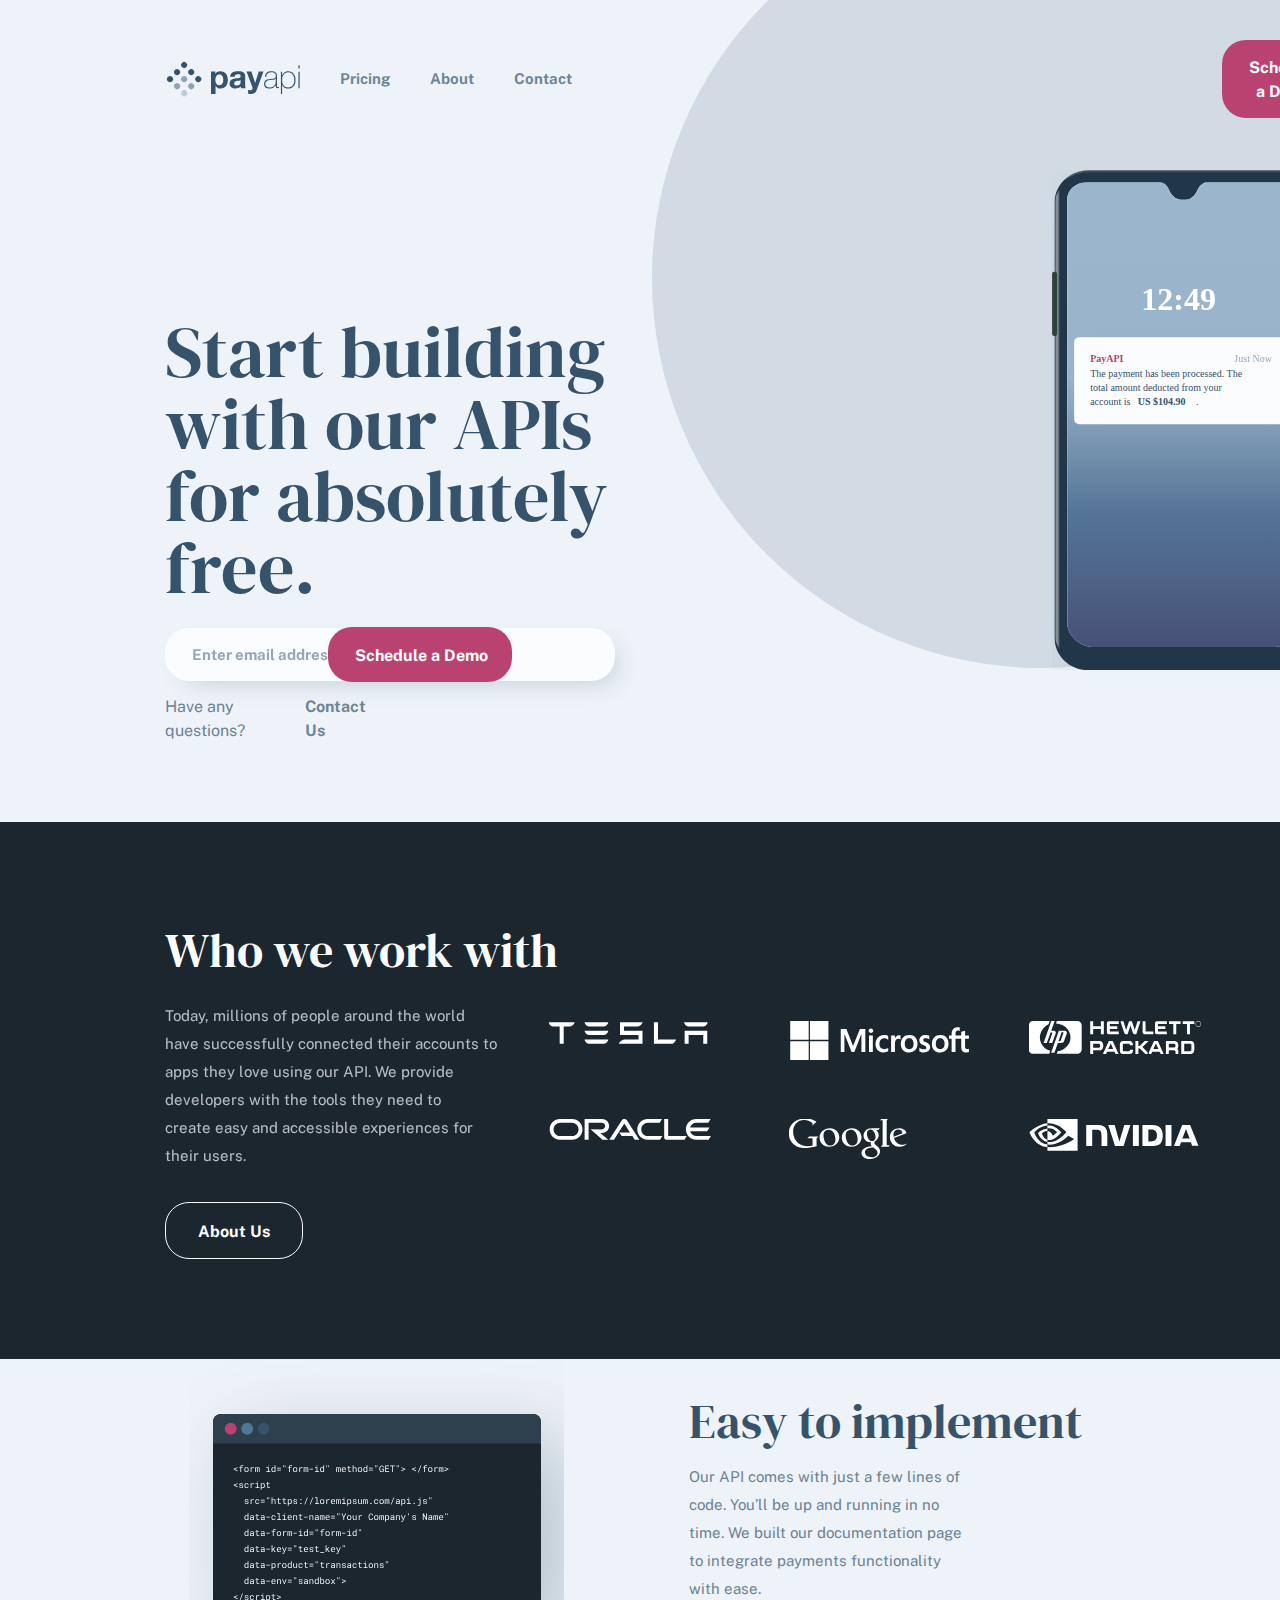
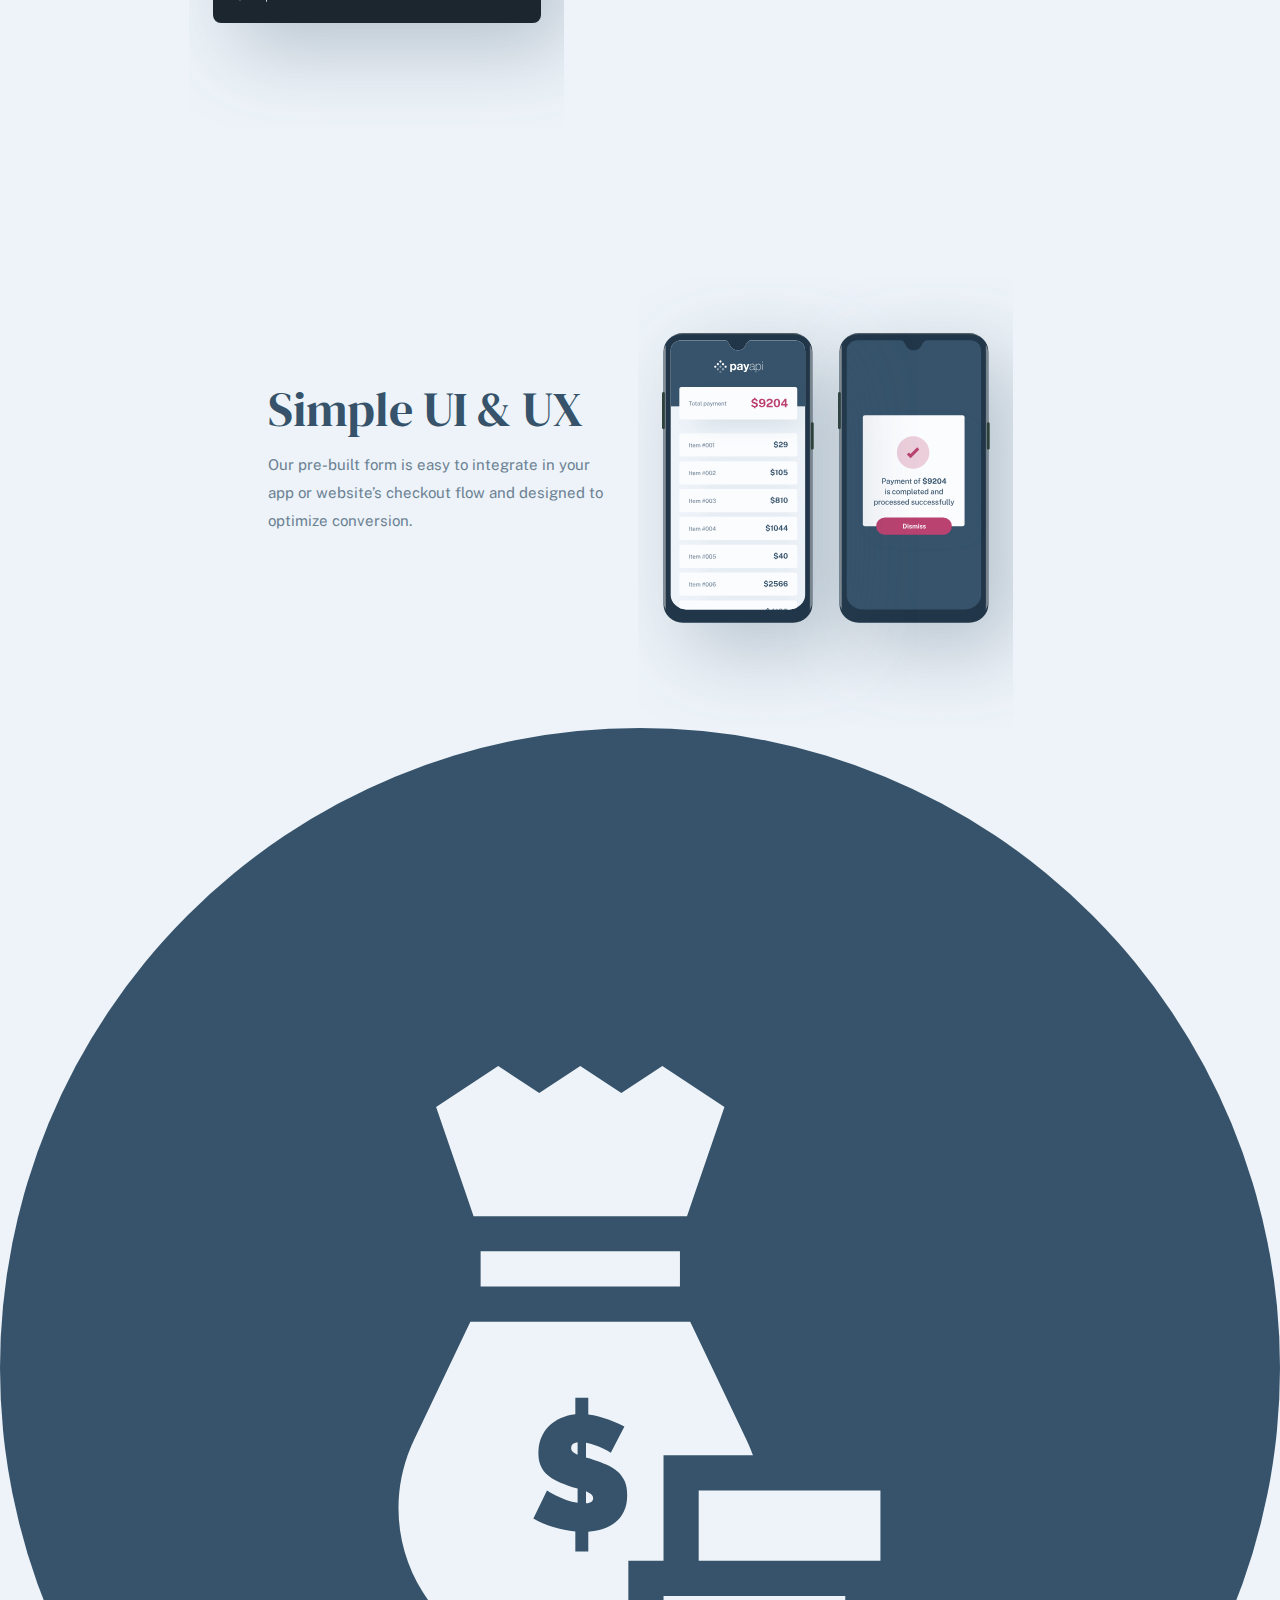
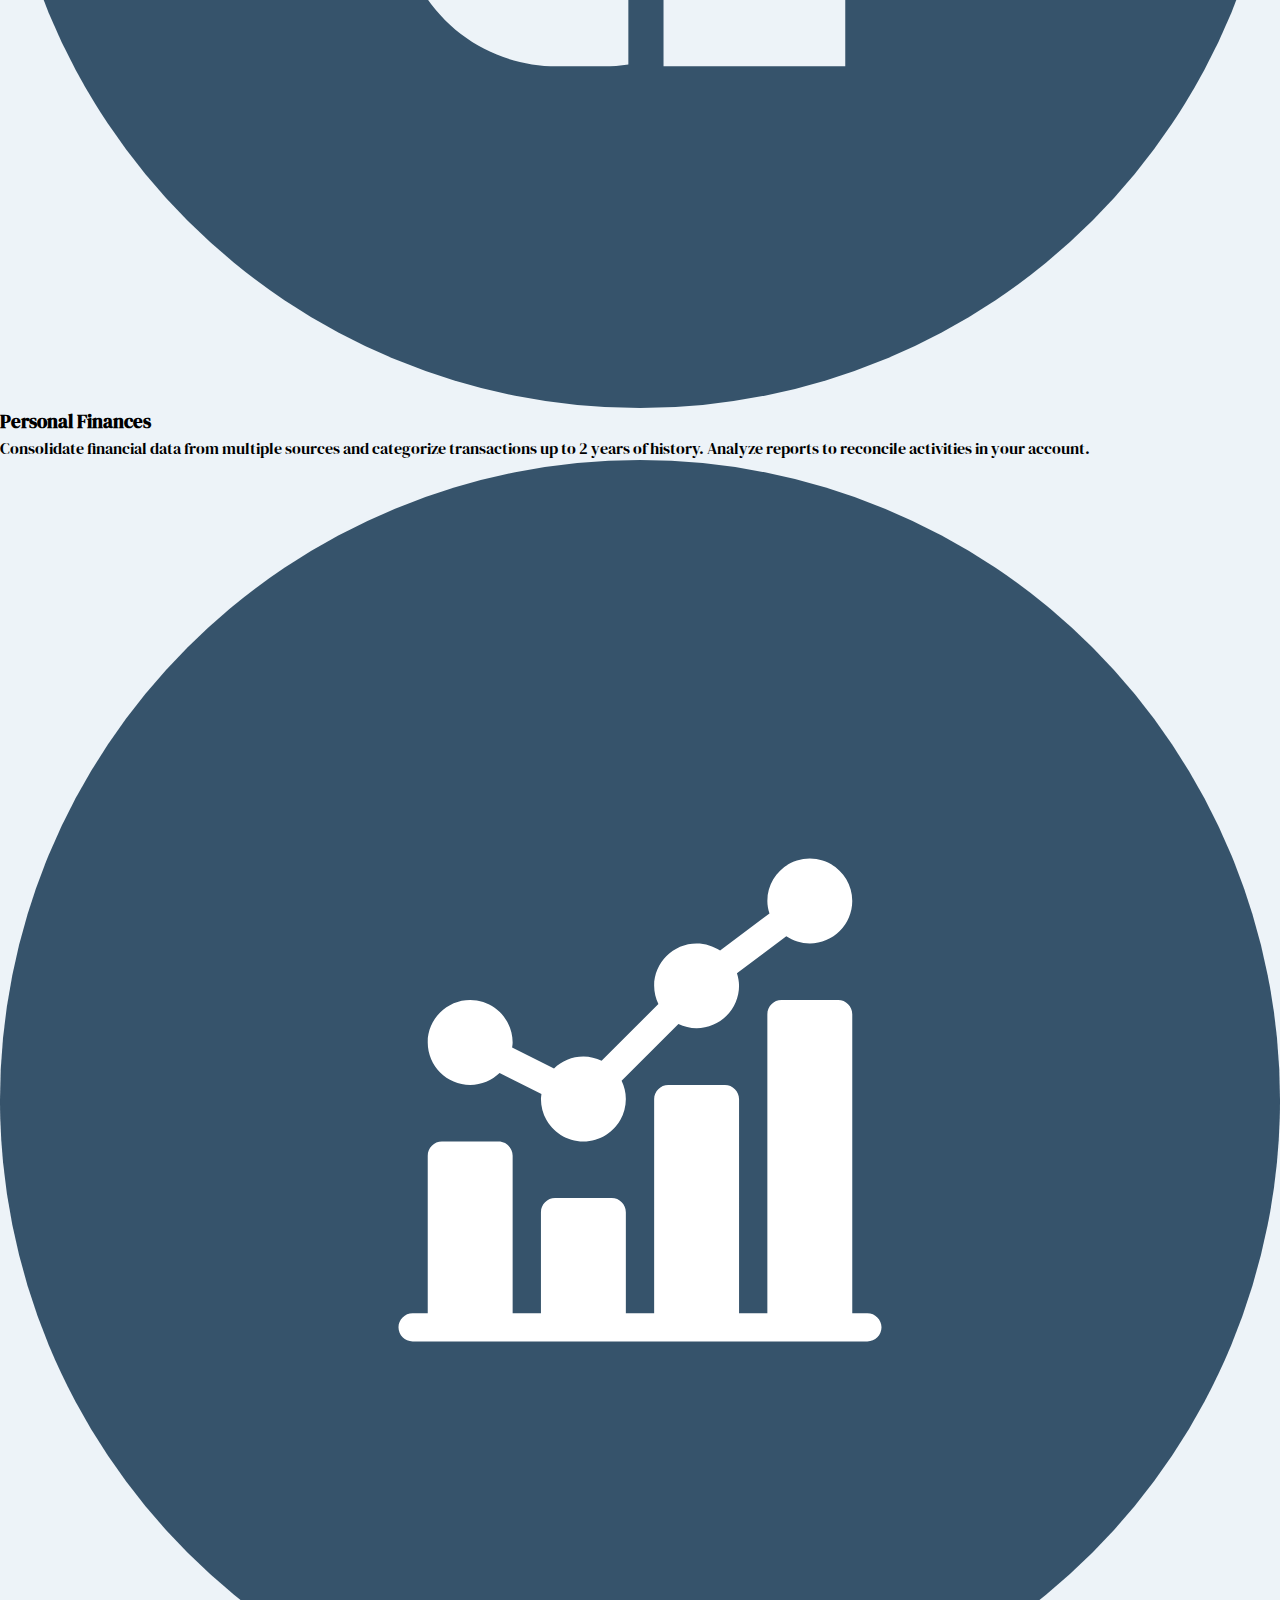
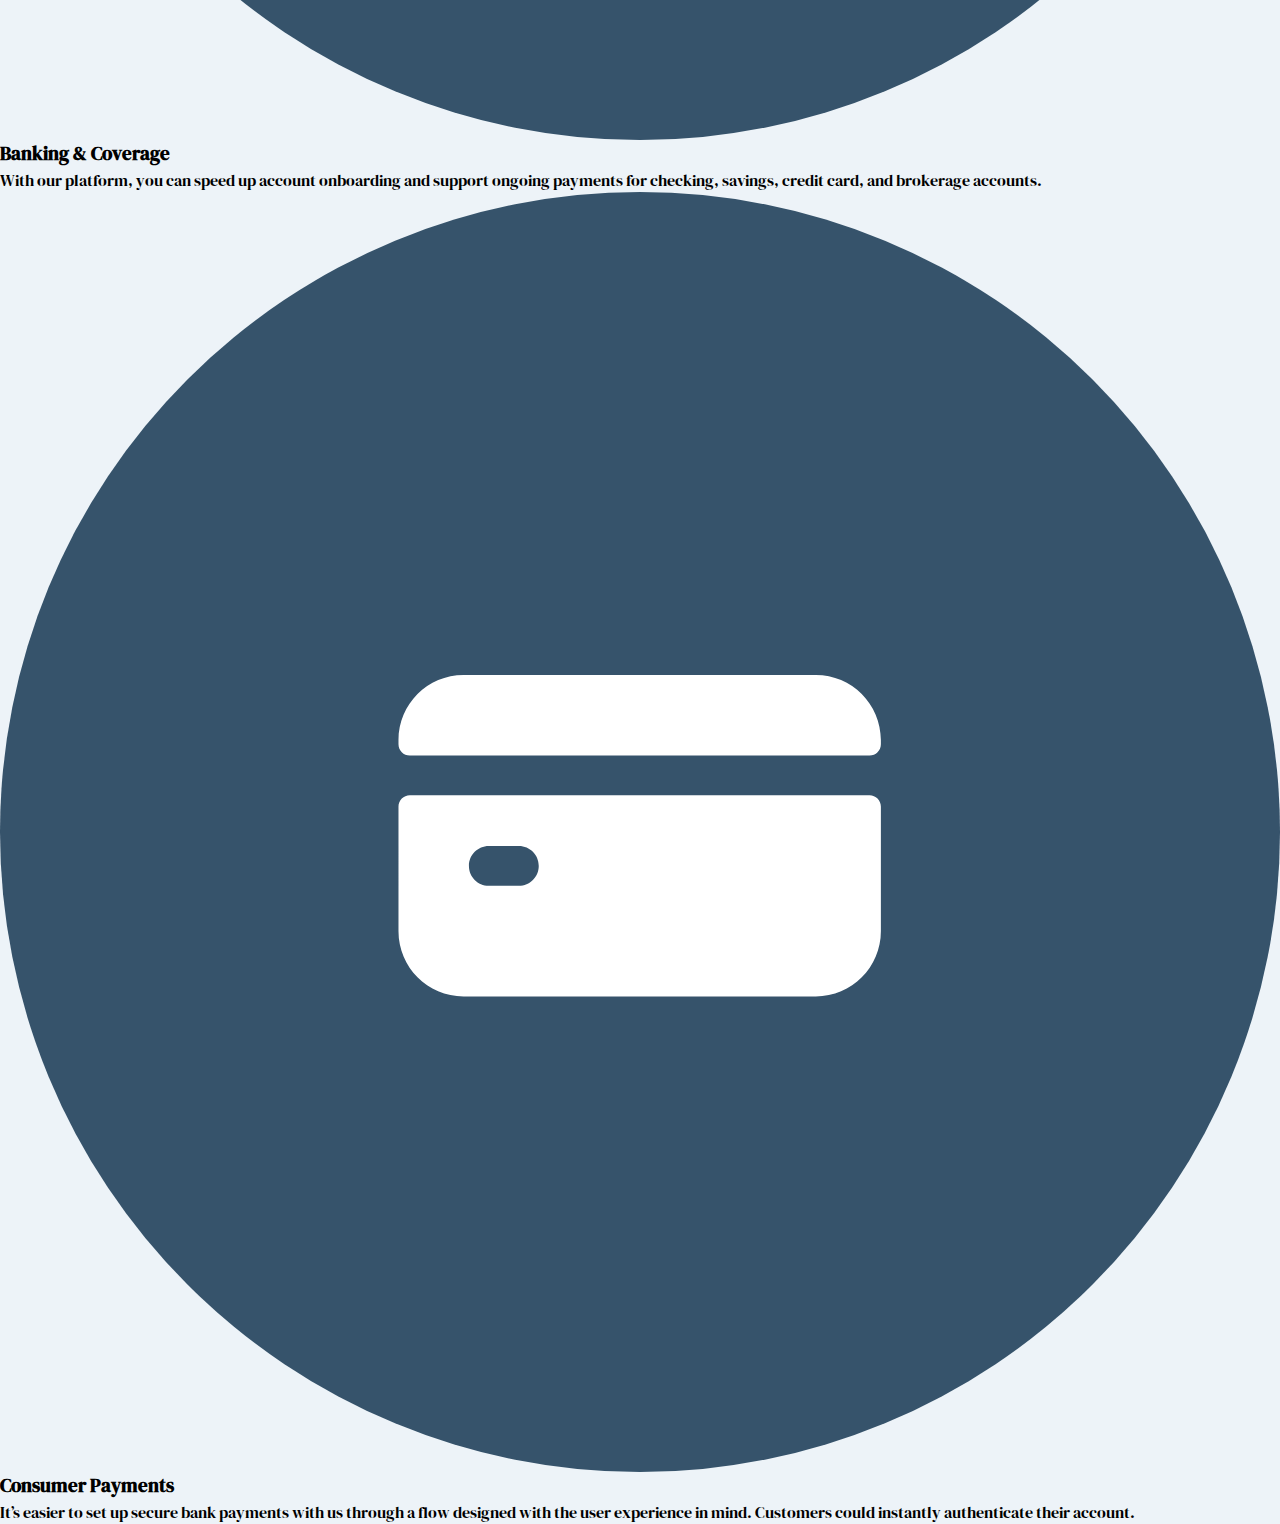
==== index.html @ 2936c8c9 "feat (app) : task 15" ====
<!DOCTYPE html>
<html lang="en">
	<head>
		<meta charset="UTF-8" />
		<meta name="viewport" content="width=device-width, initial-scale=1.0" />
		<link rel="stylesheet" href="./css/normalize.css" />
		<link rel="stylesheet" href="./css/reset.css" />
		<link rel="stylesheet" href="./css/main.css" />
		<link rel="stylesheet" href="./css//components/buttons.css" />
		<title>payapi-multi-page-website</title>
	</head>
	<body>
		<div class="circle"></div>
		<header>
			<img src="./assets/logo.svg" alt="logo-payapi" />
			<nav>
				<ul>
					<li><a href="./pages/pricing.html">Pricing</a></li>
					<li><a href="./pages/about.html">About</a></li>
					<li><a href="./pages/contact.html">Contact</a></li>
				</ul>
				<button class="button-primary-light-nav">
					<a href="./pages/contact.html" class="schedule">Schedule a Demo</a>
				</button>
			</nav>
			<img src="./assets/menu-burger.svg" alt="menu-burger" id="burger" />
		</header>

		<main>
			<section class="first-sect">
				<img src="./assets/phone.svg" alt="phone" id="phone" />
				<h1>Start building with our APIs for absolutely free.</h1>
				<form action="">
					<input type="text" placeholder="Enter email address" class="email" />
					<button class="button-primary-light">
						<a href="./pages/contact.html" class="schedule">Schedule a Demo</a>
					</button>
				</form>
				<p class="question">
					Have any questions?
					<a href="./pages/contact.html" class="contact">Contact Us</a>
				</p>
			</section>
			<section class="second-sect">
				<div class="div-grid">
					<img src="./assets/tesla.svg" alt="partenaire-tesla" />
					<img src="./assets/microsoft.svg" alt="partenaire-microsoft" />
					<img src="./assets/hp.svg" alt="partenaire-hp" />
					<img src="./assets/oracle.svg" alt="partenaire-oracle" />
					<img src="./assets/google.svg" alt="partenaire-google" />
					<img src="./assets/nvidia.svg" alt="partenaire-nvidia" />
				</div>
				<div class="second-div">
					<h2>Who we work with</h2>
					<p class="first-para">
						Today, millions of people around the world have successfully
						connected their accounts to apps they love using our API. We provide
						developers with the tools they need to create easy and accessible
						experiences for their users.
					</p>
					<button class="button-normal-state-light-about">
						<a href="./pages/about.html" class="about">About Us</a>
					</button>
				</div>
			</section>
			<section class="third-section">
				<img src="./assets/code.svg" alt="box-code" class="box-code" />
				<div class="third-div">
					<h2 class="second-h2">Easy to implement</h2>
					<p class="second-para">
						Our API comes with just a few lines of code. You’ll be up and
						running in no time. We built our documentation page to integrate
						payments functionality with ease.
					</p>
				</div>
			</section>
			<section class="third-section-reverse">
				<img src="./assets/phones.svg" alt="box-code" class="box-code" />
				<div class="third-div-reverse">
					<h2 class="second-h2">Simple UI & UX</h2>
					<p class="second-para-reverse">
						Our pre-built form is easy to integrate in your app or website’s
						checkout flow and designed to optimize conversion.
					</p>
				</div>
			</section>
			<section class="avantages-section">
				<img src="./assets/money.svg" alt="money" />
				<div class="avantages-col">
					<h3>Personal Finances</h3>
					<p class="avantages-para">
						Consolidate financial data from multiple sources and categorize
						transactions up to 2 years of history. Analyze reports to reconcile
						activities in your account.
					</p>
				</div>
			</section>
			<section class="avantages-section">
				<img src="./assets/coverage.svg" alt="coverage" />
				<div class="avantages-col">
					<h3>Banking & Coverage</h3>
					<p class="avantages-para">
						With our platform, you can speed up account onboarding and support
						ongoing payments for checking, savings, credit card, and brokerage
						accounts.
					</p>
				</div>
			</section>
			<section class="avantages-section">
				<img src="./assets/card.svg" alt="payment-card" />
				<div class="avantages-col">
					<h3>Consumer Payments</h3>
					<p class="avantages-para">
						It’s easier to set up secure bank payments with us through a flow
						designed with the user experience in mind. Customers could instantly
						authenticate their account.
					</p>
				</div>
			</section>
		</main>
	</body>
</html>
---- css/main.css ----
@import url("https://fonts.googleapis.com/css2?family=DM+Serif+Display:ital@0;1&display=swap");
@import url("https://fonts.googleapis.com/css2?family=Public+Sans:ital,wght@0,100..900;1,100..900&display=swap");
:root {
	font-family: "Public Sans", sans-serif;
	font-family: "DM Serif Display", serif;
	--primary-dark-pink: #ba4270;
	--primary-link-water-white: #fbfcfe;
	--secondary-San-Juan-Blue: #36536b;
	--secondary-Mirage-Blue: #1b262f;
	--secondary-charm-pink-actives: #da6d97;
	--secondary-Light-San-Juan-Blue: #6c8294;

	--hgroup-large-font-family: "DM Serif Display", serif;
	--h1-large-size: 72px;
	--hgroup-large-weight: 400;
	--h1-large-line-height: 72px;

	--h1-small-size: 56px;
	--h1-small-line-height: 56px;

	--h2-size: 48px;
	--h2-line-height: 56px;

	--h3-big-large-size: 32px;
	--h3-big-line-height: 40px;

	--h3-small-font-family: "Public Sans", sans-serif;
	--h3-small-size: 18px;
	--h3-small-font-weight: 700;
	--h3-small-line-height: 25px;

	--h4-size: 24px;
	--h4-line-height: 32px;

	--p-font-family: "Public Sans", sans-serif;
	--p-size: 15px;
	--p-line-height: 28px;

	--font-weight-bold: 700;
	--font-weight-thin: 400;
}
body {
	overflow-x: hidden;
	background-color: #edf3f8;
}
header {
	display: flex;
	flex-direction: row;
	align-items: center;
	justify-content: space-between;
	padding: 40px 24px 8.5rem 24px;
	background-color: #d2dbe4;
	border-radius: 0 0 50% 50%;
	margin-bottom: 144px;
}
.first-sect {
	display: flex;
	align-items: center;
	justify-content: center;
}
#phone {
	position: absolute;
	top: 100px;
	width: 128px;
	height: 240px;
}
nav {
	display: none;
}
form {
	display: flex;
	flex-direction: column;
	gap: 16px;
}
h1 {
	text-align: center;
	line-height: 36px;
	font-size: 32px;
	font-weight: var(--font-weight-thin);
	color: var(--secondary-San-Juan-Blue);
	margin-bottom: 24px;
}
section {
	display: flex;
	flex-direction: column;
}
.email {
	border: none;
	border-radius: 24px;
	background-color: rgba(251, 252, 254);
	padding: 16px 0px 14px 27px;
	font-family: var(--p-font-family);
	font-weight: var(--font-weight-bold);
	font-size: var(--p-size);
	-webkit-box-shadow: 10px 10px 25px -10px rgba(54, 83, 107, 0.25);
	box-shadow: 10px 10px 25px -10px rgba(54, 83, 107, 0.25);
}
.email::placeholder {
	opacity: 50%;
	color: var(--secondary-San-Juan-Blue);
}
a {
	text-decoration: none;
	color: rgba(54, 83, 107, 0.7);
	font-family: var(--p-font-family);
	font-weight: var(--font-weight-bold);
}
.question {
	display: flex;
	align-items: center;
	justify-content: center;
	gap: 5px;
	color: var(--secondary-Light-San-Juan-Blue);
	font-weight: var(--font-weight-thin);
	font-family: var(--p-font-family);
	margin-top: 24px;
	margin-bottom: 79px;
}
.first-sect {
	padding: 0 24px;
}
.second-sect {
	display: flex;
	flex-direction: column;
	align-items: center;
	background-color: var(--secondary-Mirage-Blue);
	padding: 80px 24px;
}
.circle {
	display: none;
}
.div-grid {
	display: grid;
	grid-template-columns: 1fr 1fr;
	gap: 39px;
	margin-bottom: 56px;
}
h2 {
	color: var(--primary-link-water-white);
	font-size: var(--h3-big-large-size);
	font-weight: var(--font-weight-thin);
	margin-bottom: 16px;
}
.first-para {
	text-align: center;
	font-weight: var(--font-weight-thin);
	color: var(--primary-link-water-white);
	opacity: 70%;
	font-size: var(--p-size);
	font-family: var(--p-font-family);
	margin-bottom: 60px;
	line-height: var(--p-line-height);
}
.second-div {
	display: flex;
	flex-direction: column;
	align-items: center;
	justify-content: center;
}
.third-section {
	display: flex;
	flex-direction: column;
	justify-content: center;
	align-items: center;
	padding: 0 23px 0 24px;
}
.second-h2 {
	text-align: center;
	font-size: 36px;
	line-height: 36px;
	font-weight: var(--font-weight-thin);
	color: var(--secondary-San-Juan-Blue);
	width: 100%;
}
.second-para {
	text-align: center;
	font-weight: var(--font-weight-thin);
	font-size: var(--p-size);
	line-height: var(--p-line-height);
	font-family: var(--p-font-family);
	color: var(--secondary-Light-San-Juan-Blue);
	width: 95%;
	margin-bottom: 80px;
}.third-section-reverse {
	display: flex;
	flex-direction: column;
	justify-content: center;
	align-items: center;
	padding: 0 23px 0 24px;
}
.second-para-reverse {
	text-align: center;
	font-weight: var(--font-weight-thin);
	font-size: var(--p-size);
	line-height: var(--p-line-height);
	font-family: var(--p-font-family);
	color: var(--secondary-Light-San-Juan-Blue);
	width: 95%;
	margin-bottom: 80px;
}
/* .avantages-section {
	display: flex;
	flex-direction: column;
	align-items: center;
	justify-content: center;
	text-align: center;
	gap: 16px;
	margin-bottom: 48px;
} */
@media screen and (min-width: 321px) {
	#phone {
		top: 35%;
		right: 60%;
		width: 159px;
		height: 300px;
	}
	header {
		display: flex;
		align-items: center;
		justify-content: space-evenly;
		padding: 40px 40px 10rem 39px;
		margin-bottom: 198px;
	}
	nav {
		display: flex;
		flex-direction: row;
		align-items: center;
		gap: 50px;
		font-family: "Public Sans", sans-serif;
		font-weight: var(--font-weight-bold);
	}
	.first-sect {
		gap: 24px;
		padding: 0 0px 0 0px;
	}
	section {
		display: flex;
		flex-direction: column;
		width: 100%;
	}
	h1 {
		display: flex;
		margin: auto;
		width: 80%;
	}
	form {
		flex-direction: row;
		align-items: center;
		gap: 0;
	}
	.email {
		position: relative;
		left: 0px;
		width: 350px;
	}
	ul {
		display: flex;
		gap: 40px;
		list-style: none;
		font-size: var(--p-size);
	}
	.question {
		margin-top: -10px;
	}
	a {
		text-decoration: none;
		color: rgba(54, 83, 107, 0.7);
	}
	#phone {
		transform: translate(100%, -42%);
	}
	#burger {
		display: none;
	}
	.div-grid {
		grid-template-columns: 1fr 1fr 1fr;
		margin-bottom: 64px;
	}
	.second-sect {
		padding: 88px 116px;
	}
	h2 {
		line-height: var(--h2-line-height);
		font-size: var(--h2-size);
		margin-bottom: 24px;
	}
	.first-para {
		width: 80%;
		margin-bottom: 32px;
	}
	.second-h2 {
		font-size: var(--h2-size);
	}
}
@media screen and (min-width: 769px) {
	#phone {
		top: 20%;
		left: 0;
		width: 263px;
		height: 500px;
	}
	.first-sect {
		padding: 0 0px 0 165px;
		align-items: start;
	}
	body {
		z-index: 1;
	}
	header {
		z-index: 1;
		border-radius: 0 0 0% 0%;
		padding: 40px 165px 0 165px;
		background-color: #edf3f8;
	}
	h1 {
		text-align: start;
		width: 40%;
		font-size: var(--h1-large-size);
		line-height: var(--h1-large-line-height);
		margin-right: 850px;
	}
	section {
		flex-direction: column;
	}
	a:hover {
		color: var(--secondary-San-Juan-Blue);
	}
	form {
		z-index: 1;
		justify-content: start;
		flex-direction: row;
	}
	.email {	
		width: 450px;
	}
	nav {
		z-index: 1;
		gap: 650px;
	}
	#phone {
		transform: translate(400%, -2%);
	}
	.question {
		margin-right: 900px;
	}
	.circle {
		z-index: 0;
		display: block;
		position: absolute;
		right: -152px;
		top: -112px;
		background-color: #d2dbe4;
		height: 780px;
		width: 780px;
		border-radius: 50%;
	}
	.div-grid {
		transform: scale(1.5);
		margin: auto;
	}
	.second-sect {
		flex-direction: row-reverse;
		padding: 100px 163px 100px 165px;
	}
	.second-div {
		align-items: start;
		width: 50%;
	}
	h2 {
		text-align: start;
	}
	.first-para {
		text-align: start;
		width: 70%;
	}
	.third-section {
		flex-direction: row;
		align-items: center;
		gap: 125px;
		padding: 0 23px 0 24px;
		margin-left: 165px;
		margin-bottom: 150px;
	}
	.second-para {
		text-align: start;
		width: 38%;
	}
	.second-h2 {
		text-align: start;
	}
	.third-section-reverse {
		flex-direction: row-reverse;
	}
	.third-div-reverse {
		width: 30%;
	}
	.second-para-reverse {
		text-align: start;
		width: 100%;
	}
}
---- css/components/buttons.css ----
:root {
	--buttons-border-radius: 24px;
	--primary-button-padding-demo: 16px 24.5px 14px 26.5px;
	--normal-state-light-background-color-demo: #ba4270;
	--normal-state-light-color-demo: #fbfcfe;

	--hover-state-light-background-color-demo: #d96d97;
	--hover-state-light-color-demo: #fbfcfe;

	--disabled-state-light-background-color-demo: #dca1b7;
	--disabled-state-light-color-demo: #fbfcfe;

	--secondary-button-padding-light-about: 16px 32px 14px 32px;
	--normal-state-light-color-about: #fbfcfe;
	--normal-state-light-border-about: 1px solid #fbfcfe;
	--normal-state-light-background-color-about: #1b262f;

	--hover-state-light-color-about: #1b262f;
	--hover-state-light-border-about: 1px solid #fbfcfe;
	--hover-state-light-background-color-about: #ffffff;

	--disabled-state-light-color-about: #8d9097;
	--disabled-state-light-border-about: 1px solid #8d9097;
	--disabled-state-light-background-color-about: #1b262f;

	--secondary-button-padding-dark-submit: 16px 25px 14px 28px;
	--normal-state-dark-color-submit: #36536b;
	--normal-state-dark-border-submit: 1px solid #36536b;
	--normal-state-dark-background-color-submit: #ffffff;

	--hover-state-dark-color-submit: #ffffff;
	--hover-state-dark-border-submit: 1px solid #36536b;
	--hover-state-dark-background-color-submit: #36536b;

	--disabled-state-dark-color-submit: #9ba9b4;
	--disabled-state-dark-border-submit: 1px solid #9ba9b4;
	--disabled-state-dark-background-color-submit: #ffffff;
}

.button-primary-light-nav {
	border-radius: var(--buttons-border-radius);
	padding: var(--primary-button-padding-demo);
	background-color: var(--normal-state-light-background-color-demo);
	border: none;
}
.button-primary-light {
	border-radius: var(--buttons-border-radius);
	padding: var(--primary-button-padding-demo);
	background-color: var(--normal-state-light-background-color-demo);
	border: none;
}
.schedule {
	color: var(--normal-state-light-color-demo);
}
.button-normal-state-light-about {
	border-radius: var(--buttons-border-radius);
	padding: var(--secondary-button-padding-light-about);
	background-color: var(--normal-state-light-background-color-demo);
	border: var(--normal-state-light-border-about);
	background-color: var(--normal-state-light-background-color-about);
}
.about {
	color: var(--normal-state-light-color-about);
}
@media screen and (min-width: 321px) {
	.button-primary-light {
		position: absolute;
		right: 150px;
		border-radius: var(--buttons-border-radius);
		padding: var(--primary-button-padding-demo);
		background-color: var(--normal-state-light-background-color-demo);
		border: none;
	}
}

@media screen and (min-width: 769px) {
	.button-primary-light {
		z-index: 2;
		position: absolute;
		right: 60%;
		border-radius: var(--buttons-border-radius);
		padding: var(--primary-button-padding-demo);
		background-color: var(--normal-state-light-background-color-demo);
		border: none;
	}
}
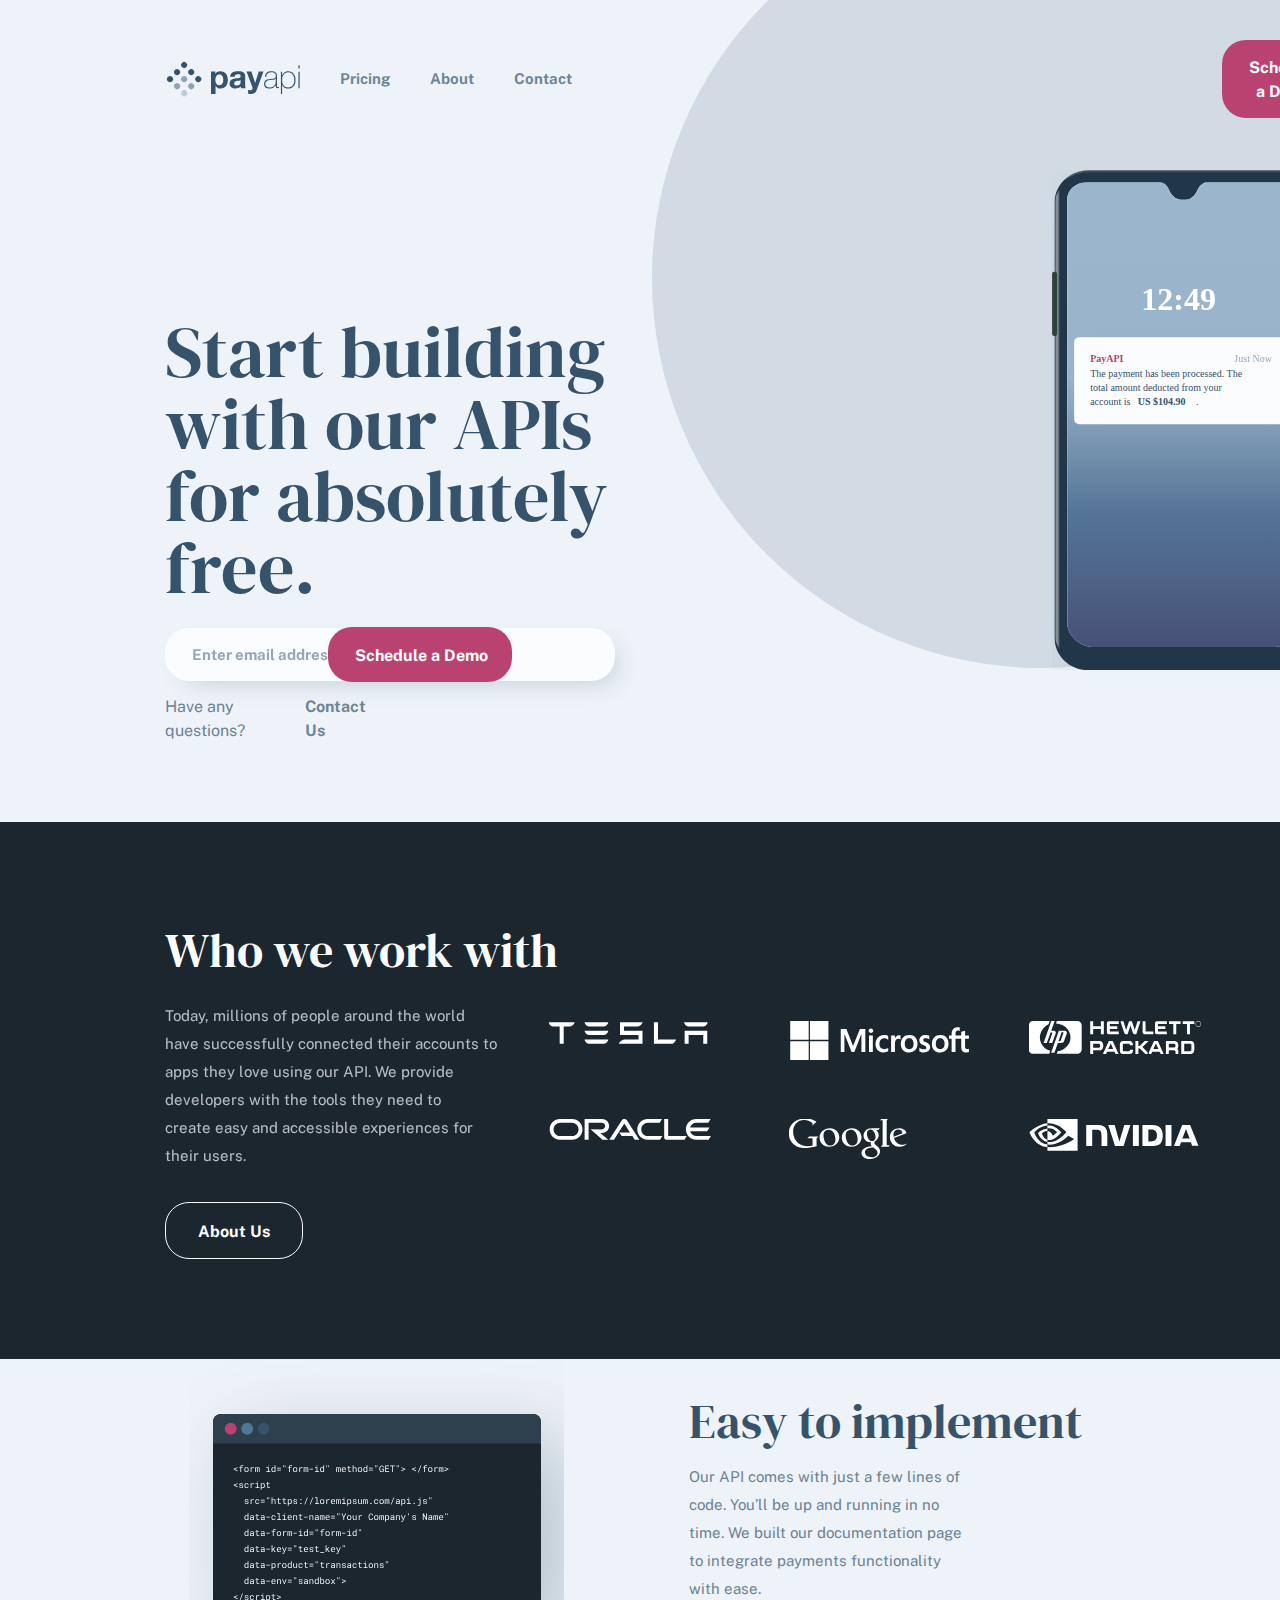
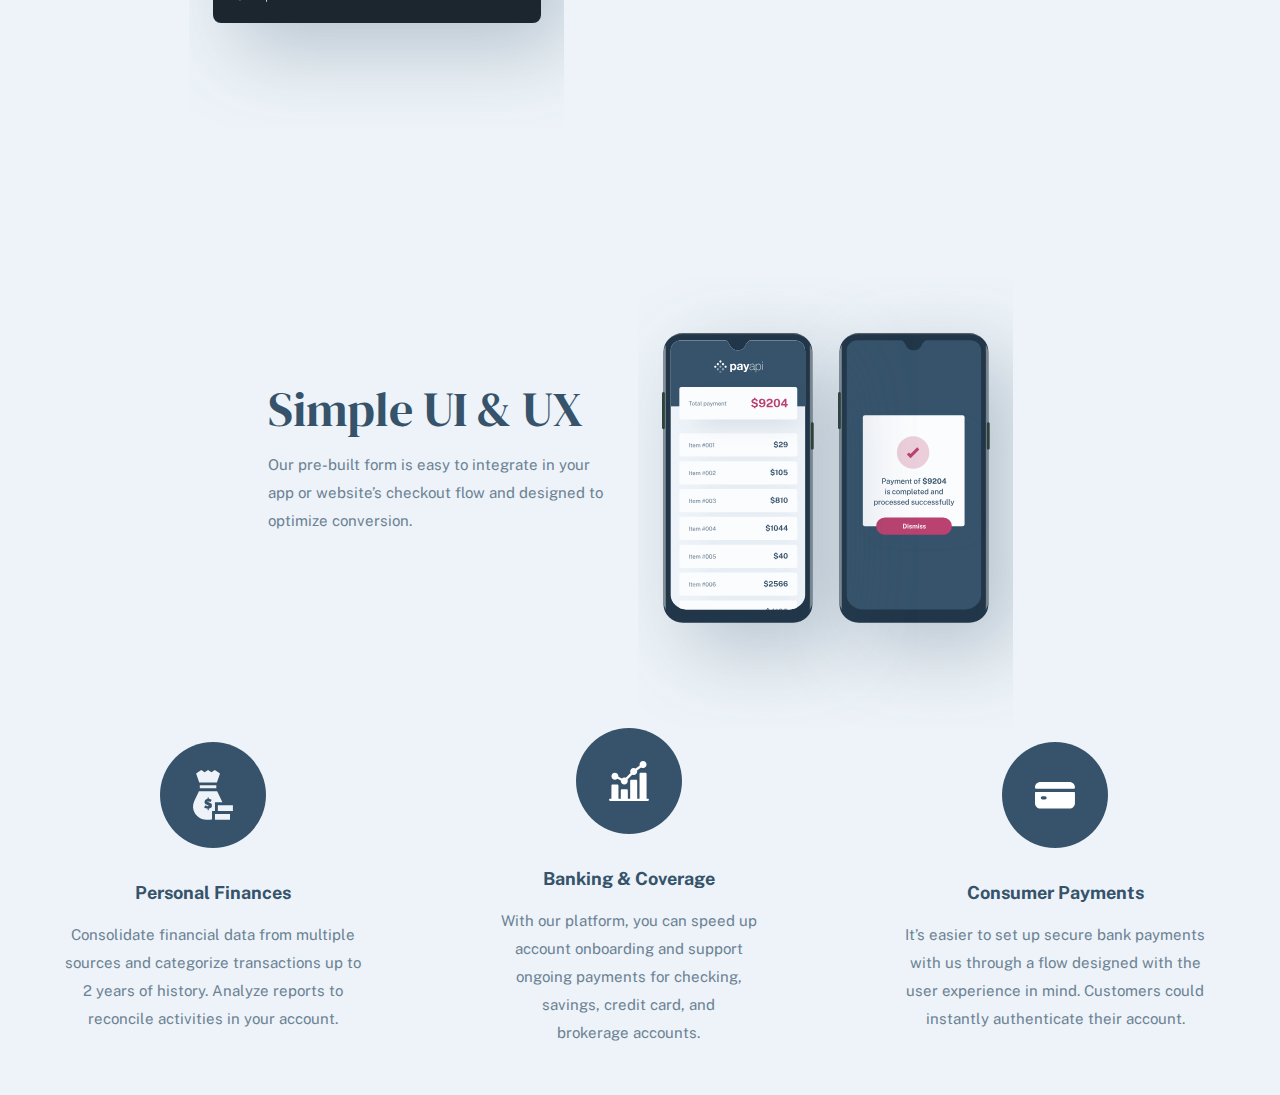
==== commit 54c81c5c: "feat (app): task 16 & 17" ====
--- a/index.html
+++ b/index.html
@@ -84,37 +84,39 @@
 					</p>
 				</div>
 			</section>
-			<section class="avantages-section">
-				<img src="./assets/money.svg" alt="money" />
-				<div class="avantages-col">
-					<h3>Personal Finances</h3>
-					<p class="avantages-para">
-						Consolidate financial data from multiple sources and categorize
-						transactions up to 2 years of history. Analyze reports to reconcile
-						activities in your account.
-					</p>
+			<section class="avantages-container">
+				<div class="avantages-section">
+					<img src="./assets/money.svg" alt="money" />
+					<div class="avantages-col">
+						<h3>Personal Finances</h3>
+						<p class="avantages-para">
+							Consolidate financial data from multiple sources and categorize
+							transactions up to 2 years of history. Analyze reports to
+							reconcile activities in your account.
+						</p>
+					</div>
 				</div>
-			</section>
-			<section class="avantages-section">
-				<img src="./assets/coverage.svg" alt="coverage" />
-				<div class="avantages-col">
-					<h3>Banking & Coverage</h3>
-					<p class="avantages-para">
-						With our platform, you can speed up account onboarding and support
-						ongoing payments for checking, savings, credit card, and brokerage
-						accounts.
-					</p>
+				<div class="avantages-section">
+					<img src="./assets/coverage.svg" alt="coverage" />
+					<div class="avantages-col">
+						<h3>Banking & Coverage</h3>
+						<p class="avantages-para">
+							With our platform, you can speed up account onboarding and support
+							ongoing payments for checking, savings, credit card, and brokerage
+							accounts.
+						</p>
+					</div>
 				</div>
-			</section>
-			<section class="avantages-section">
-				<img src="./assets/card.svg" alt="payment-card" />
-				<div class="avantages-col">
-					<h3>Consumer Payments</h3>
-					<p class="avantages-para">
-						It’s easier to set up secure bank payments with us through a flow
-						designed with the user experience in mind. Customers could instantly
-						authenticate their account.
-					</p>
+				<div class="avantages-section">
+					<img src="./assets/card.svg" alt="payment-card" />
+					<div class="avantages-col">
+						<h3>Consumer Payments</h3>
+						<p class="avantages-para">
+							It’s easier to set up secure bank payments with us through a flow
+							designed with the user experience in mind. Customers could
+							instantly authenticate their account.
+						</p>
+					</div>
 				</div>
 			</section>
 		</main>
--- a/css/main.css
+++ b/css/main.css
@@ -198,15 +198,36 @@
 	width: 95%;
 	margin-bottom: 80px;
 }
-/* .avantages-section {
-	display: flex;
-	flex-direction: column;
-	align-items: center;
-	justify-content: center;
-	text-align: center;
-	gap: 16px;
+.avantages-container {
+	display: flex;
+	flex-direction: column;
+}
+.avantages-section {
+	display: flex;
+	flex-direction: column;
+	align-items: center;
+	text-align: center;
 	margin-bottom: 48px;
-} */
+	font-family: var(--p-font-family);
+}
+h3 {
+	font-weight: var(--font-weight-bold);
+	font-size: var(--h3-small-size);
+	line-height: var(--h3-small-line-height);
+	color: var(--secondary-San-Juan-Blue);
+	margin: 32px 0 16px 0;
+}
+.avantages-para {
+	color: var(--secondary-Light-San-Juan-Blue);
+	font-size: var(--p-size);
+	line-height: var(--p-line-height);
+}
+.avantages-col {
+	display: flex;
+	flex-direction: column;
+	align-items: center;
+	justify-content: center;
+}
 @media screen and (min-width: 321px) {
 	#phone {
 		top: 35%;
@@ -290,6 +311,11 @@
 	}
 	.second-h2 {
 		font-size: var(--h2-size);
+	}
+	.avantages-container {
+		flex-direction: row;
+		align-items: center;
+		justify-content: center;
 	}
 }
 @media screen and (min-width: 769px) {
@@ -398,4 +424,7 @@
 		text-align: start;
 		width: 100%;
 	}
-}
+	.avantages-para {
+		width: 70%;
+	}
+}
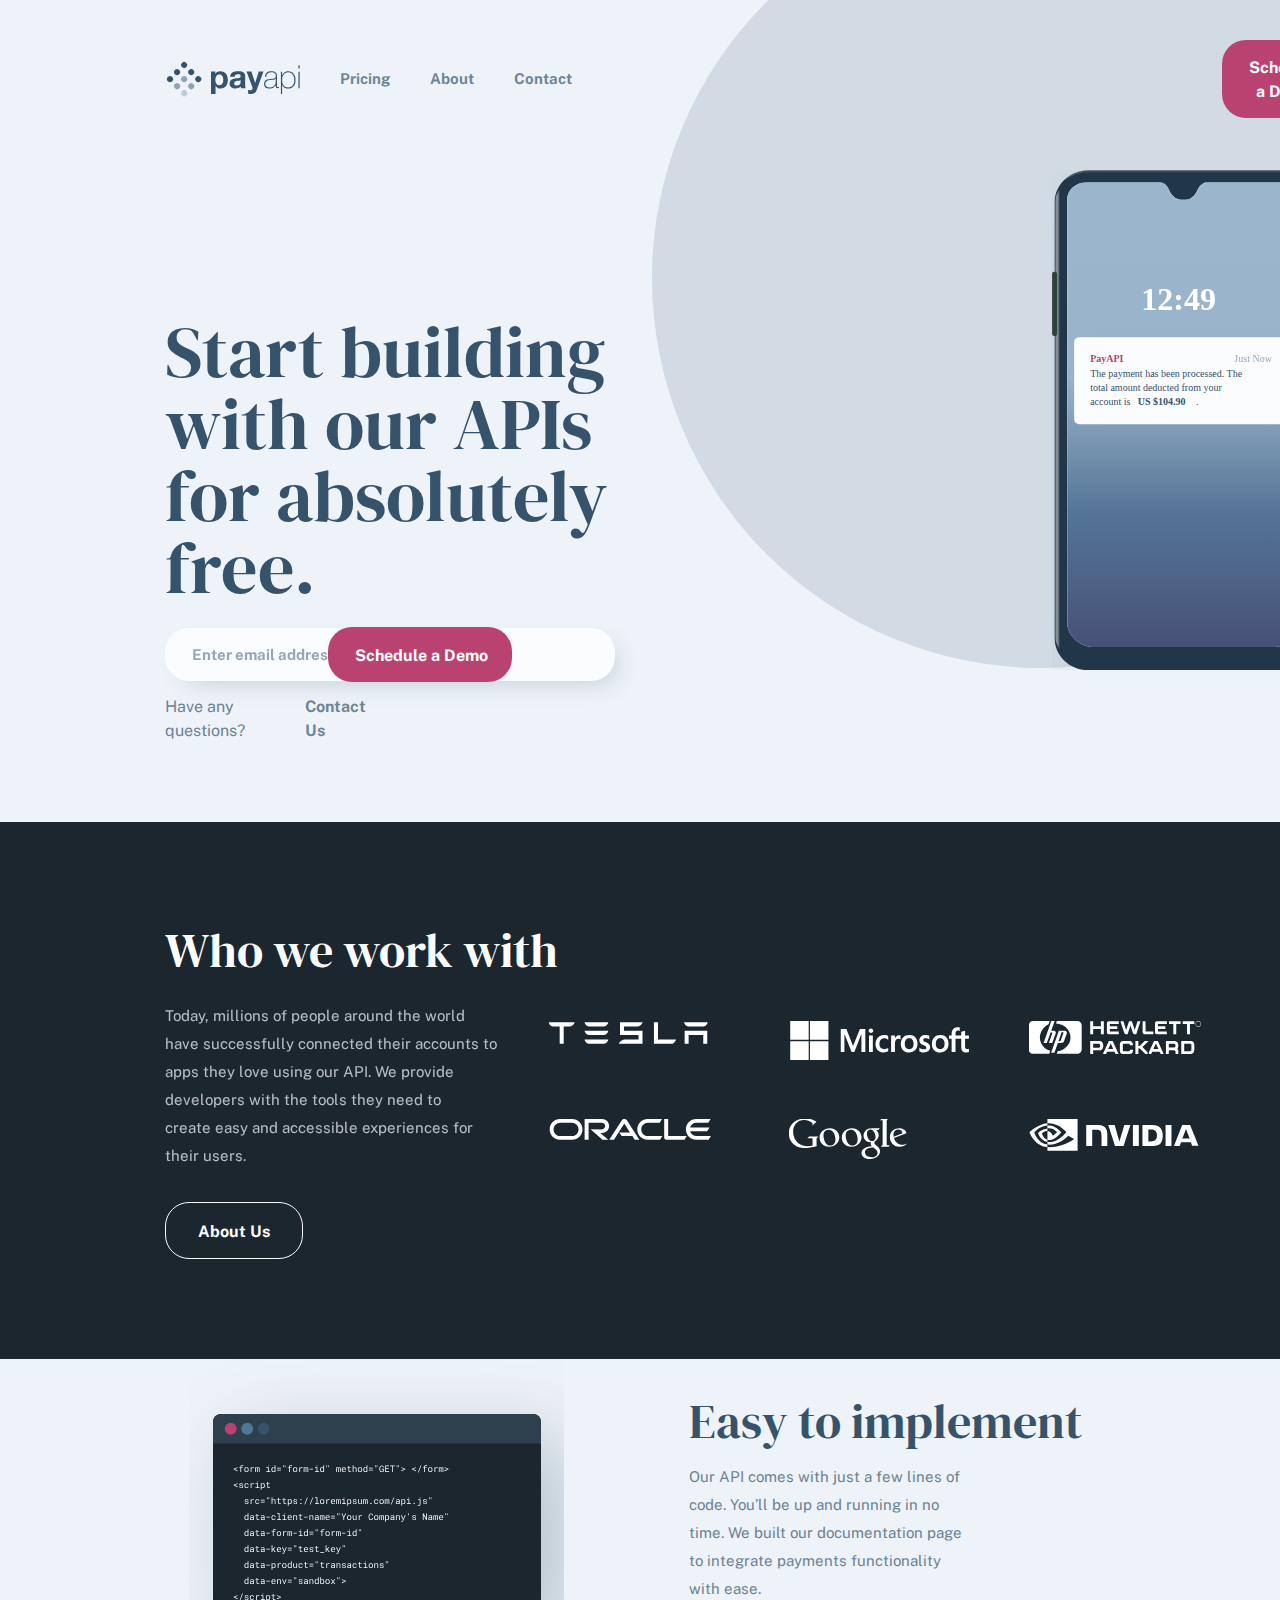
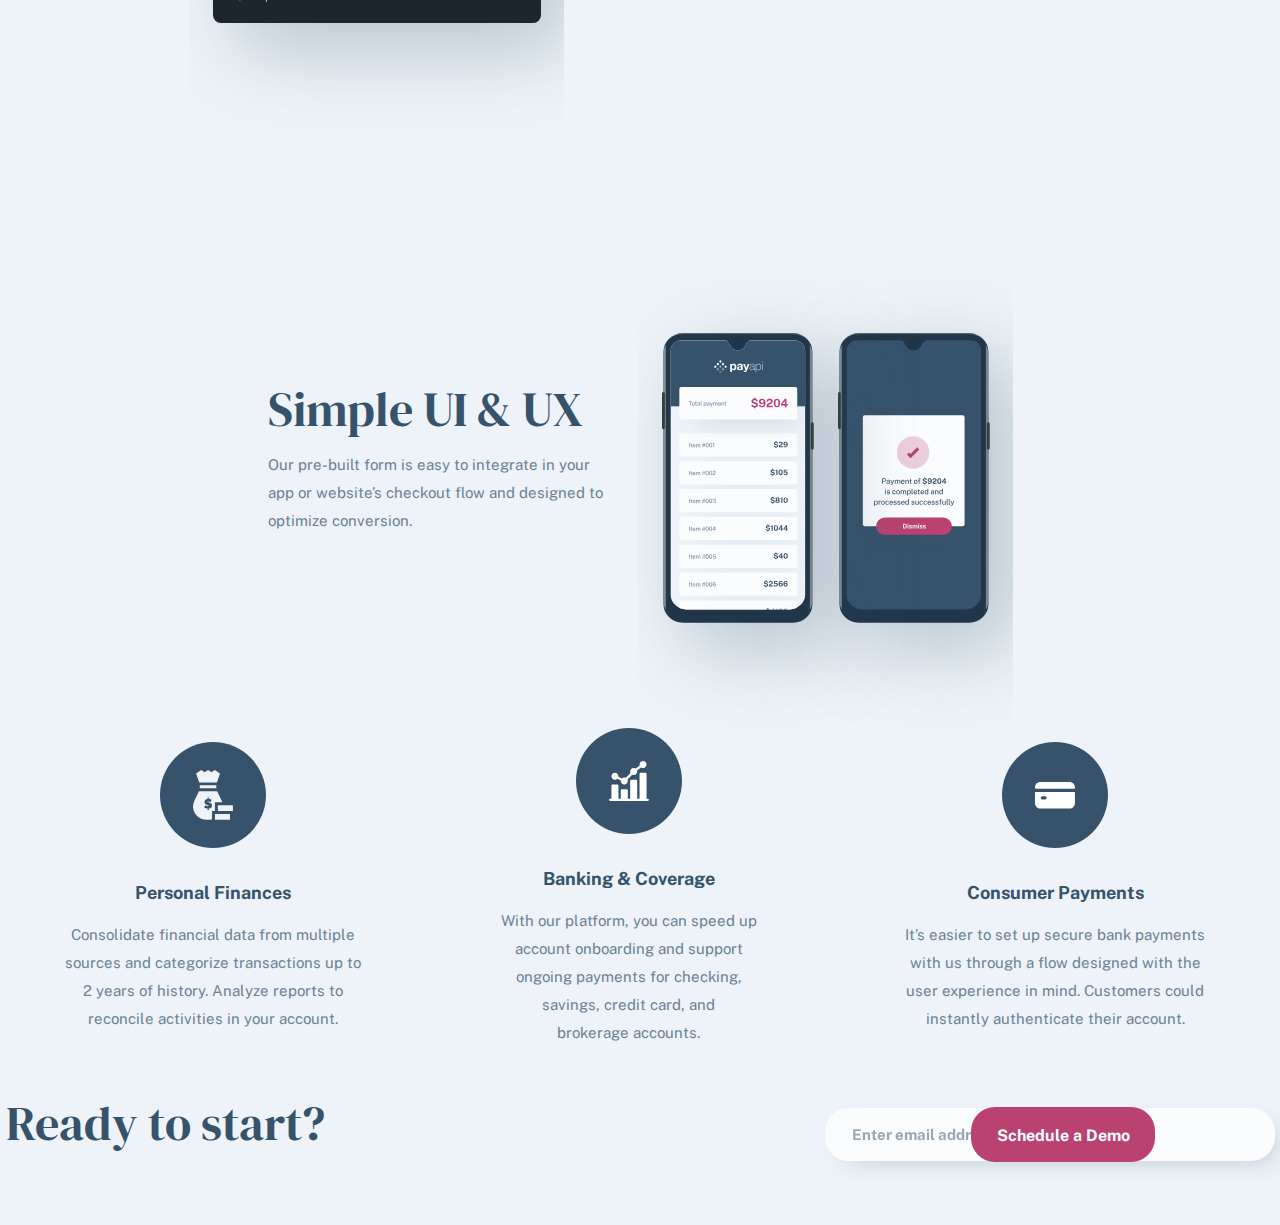
==== commit 58813724: "feat (app) : task 19 & 20" ====
--- a/index.html
+++ b/index.html
@@ -119,6 +119,15 @@
 					</div>
 				</div>
 			</section>
+			<section class="ready-section">
+				<h2 class="ready">Ready to start?</h2>
+				<form action="" class="second-form">
+					<input type="text" placeholder="Enter email address" class="email" />
+					<button class="button-primary-light-ready">
+						<a href="./pages/contact.html" class="schedule">Schedule a Demo</a>
+					</button>
+				</form>
+			</section>
 		</main>
 	</body>
 </html>
--- a/css/main.css
+++ b/css/main.css
@@ -228,6 +228,20 @@
 	align-items: center;
 	justify-content: center;
 }
+.ready-section {
+	display: flex;
+	flex-direction: column;
+	justify-content: center;
+	margin-bottom: 50px;
+	padding: 0 23px 0 24px;
+	text-align: center;	
+}
+.ready {
+	font-weight: var(--font-weight-thin);
+	font-size: var(--h2-size);
+	line-height: var(--h2-line-height);
+	color: var(--secondary-San-Juan-Blue);
+}
 @media screen and (min-width: 321px) {
 	#phone {
 		top: 35%;
@@ -315,6 +329,13 @@
 	.avantages-container {
 		flex-direction: row;
 		align-items: center;
+		justify-content: center;
+	}
+	.ready-section {
+		padding: 0;
+	}
+	.second-form {
+		display: flex;
 		justify-content: center;
 	}
 }
@@ -427,4 +448,13 @@
 	.avantages-para {
 		width: 70%;
 	}
-}
+	.ready-section {
+		flex-direction: row;
+		justify-content: center;
+		gap: 500px;
+	}
+	.second-form {
+		display: flex;
+		justify-content: center;
+	}
+}
--- a/css/components/buttons.css
+++ b/css/components/buttons.css
@@ -43,7 +43,7 @@
 	background-color: var(--normal-state-light-background-color-demo);
 	border: none;
 }
-.button-primary-light {
+.button-primary-light, .button-primary-light-ready  {
 	border-radius: var(--buttons-border-radius);
 	padding: var(--primary-button-padding-demo);
 	background-color: var(--normal-state-light-background-color-demo);
@@ -83,4 +83,13 @@
 		background-color: var(--normal-state-light-background-color-demo);
 		border: none;
 	}
+	.button-primary-light-ready {
+		z-index: 2;
+		position: absolute;
+		right: 9.8%;
+		border-radius: var(--buttons-border-radius);
+		padding: var(--primary-button-padding-demo);
+		background-color: var(--normal-state-light-background-color-demo);
+		border: none;
+	}
 }
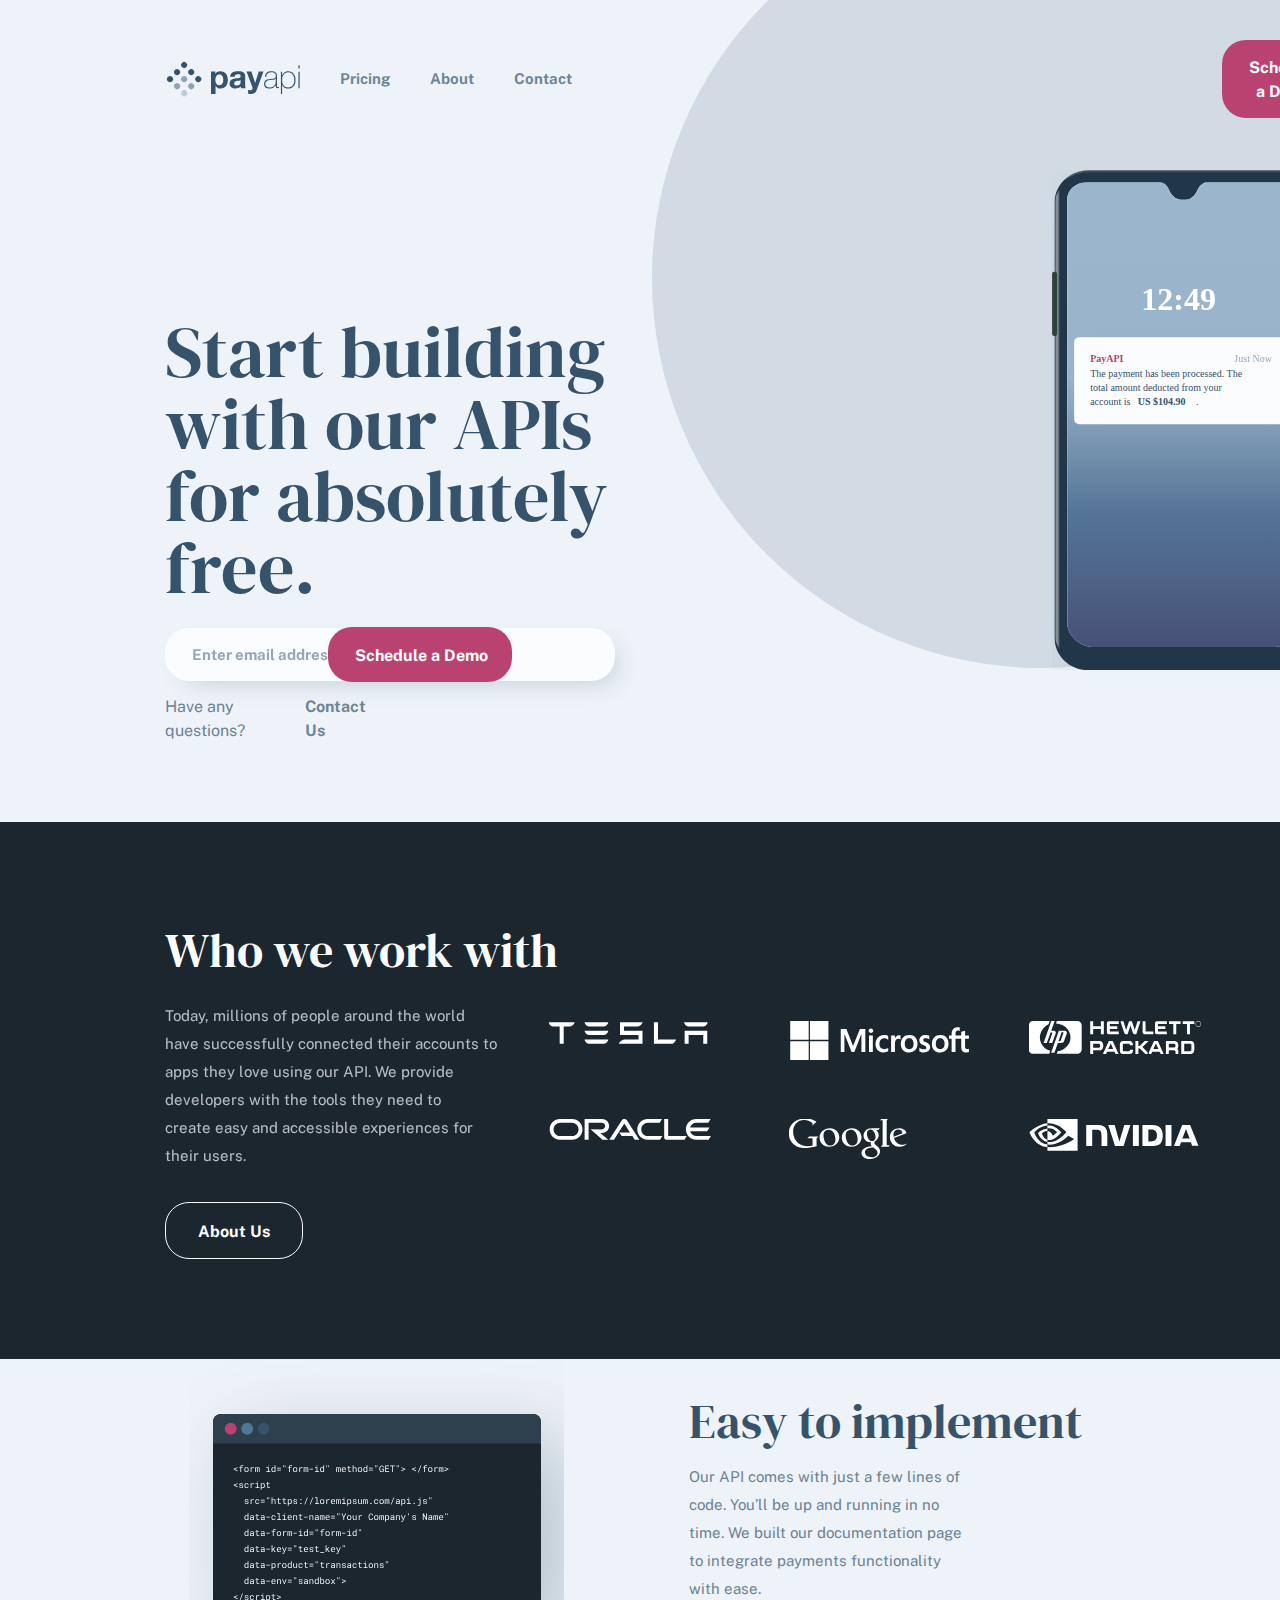
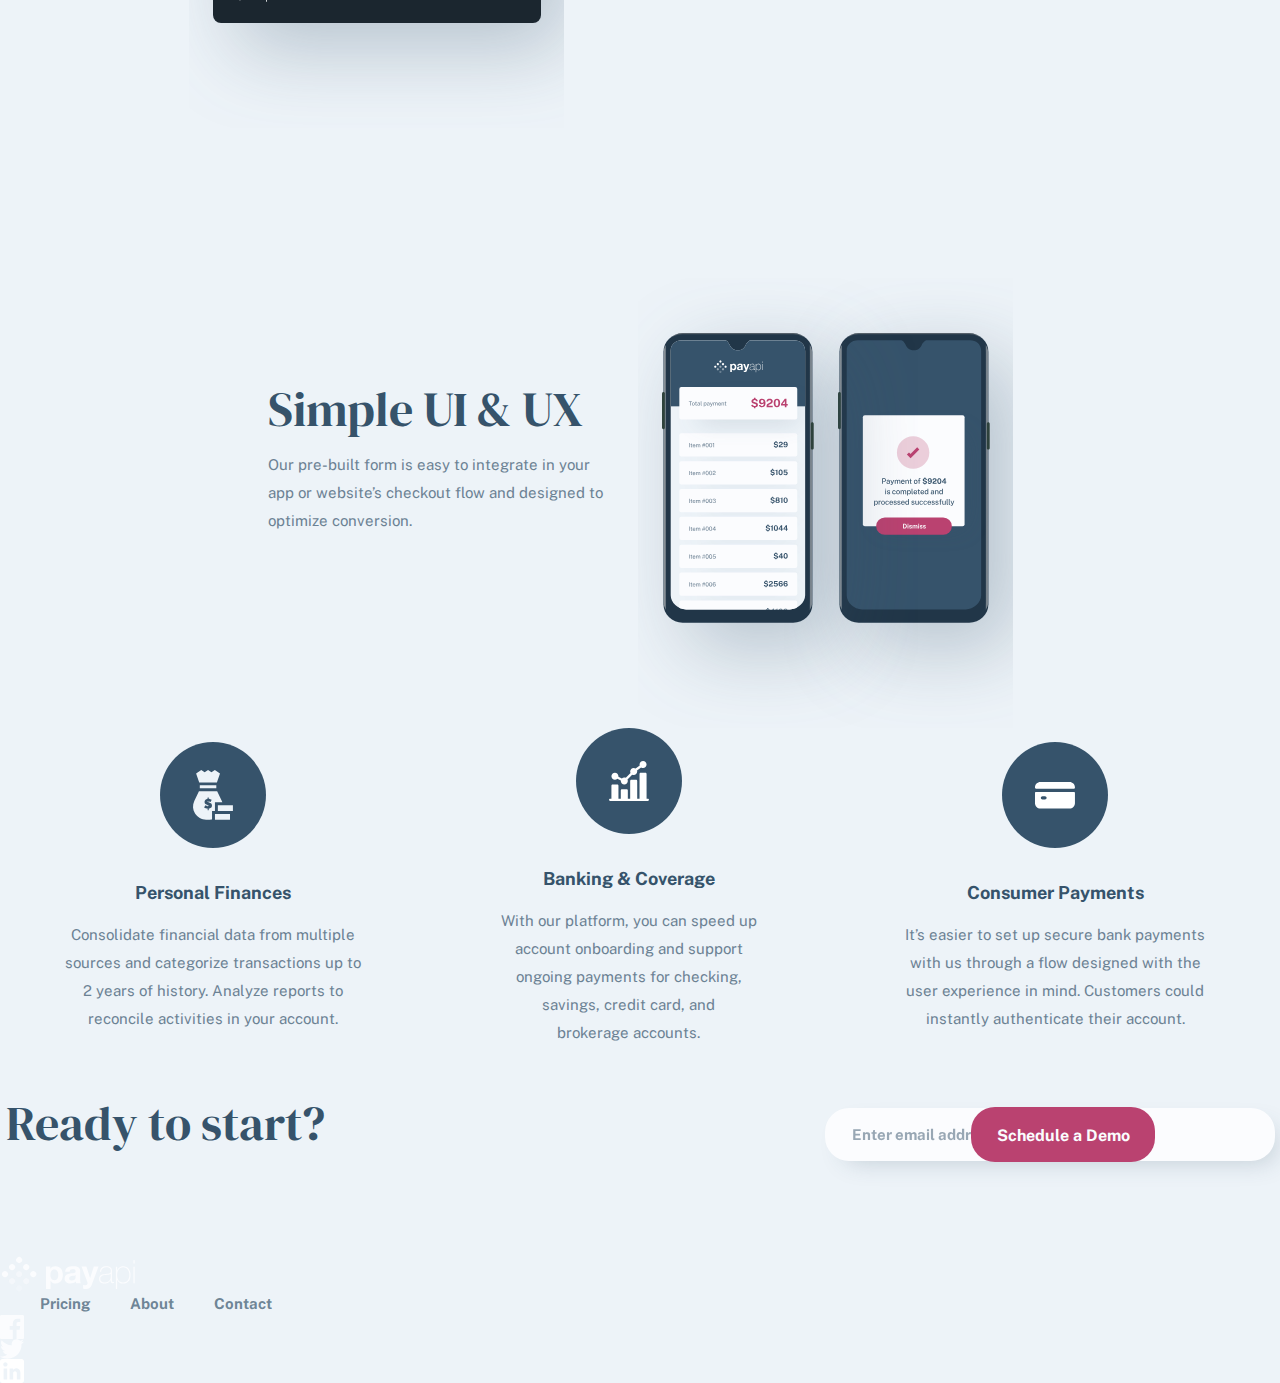
==== commit 676603af: "feat (app) : task 22" ====
--- a/index.html
+++ b/index.html
@@ -129,5 +129,20 @@
 				</form>
 			</section>
 		</main>
+		<footer>
+			<img src="./assets/logo-footer.svg" alt="logo-footer">
+			<div class="footer-link">
+				<ul>
+					<a href="./pages/pricing.html"><li>Pricing</li></a>
+					<a href="./pages/about.html"><li>About</li></a>
+					<a href="./pages/contact.html"><li>Contact</li></a>
+				</ul>
+			</div>
+			<div class="footer-row">
+				<a href="#"><img src="./assets/facebook-icon.svg" alt="facebook-icon"></a>
+				<a href="#"><img src="./assets/twitter-icon.svg" alt="twitter-icon"></a>
+				<a href="#"><img src="./assets/linkdin-icon.svg" alt="linkdin-icon"></a>
+			</div>
+		</footer>
 	</body>
 </html>
--- a/css/main.css
+++ b/css/main.css
@@ -232,7 +232,7 @@
 	display: flex;
 	flex-direction: column;
 	justify-content: center;
-	margin-bottom: 50px;
+	margin-bottom: 80px;
 	padding: 0 23px 0 24px;
 	text-align: center;	
 }
@@ -242,6 +242,11 @@
 	line-height: var(--h2-line-height);
 	color: var(--secondary-San-Juan-Blue);
 }
+footer {
+	
+}
+
+
 @media screen and (min-width: 321px) {
 	#phone {
 		top: 35%;
@@ -339,6 +344,8 @@
 		justify-content: center;
 	}
 }
+
+
 @media screen and (min-width: 769px) {
 	#phone {
 		top: 20%;
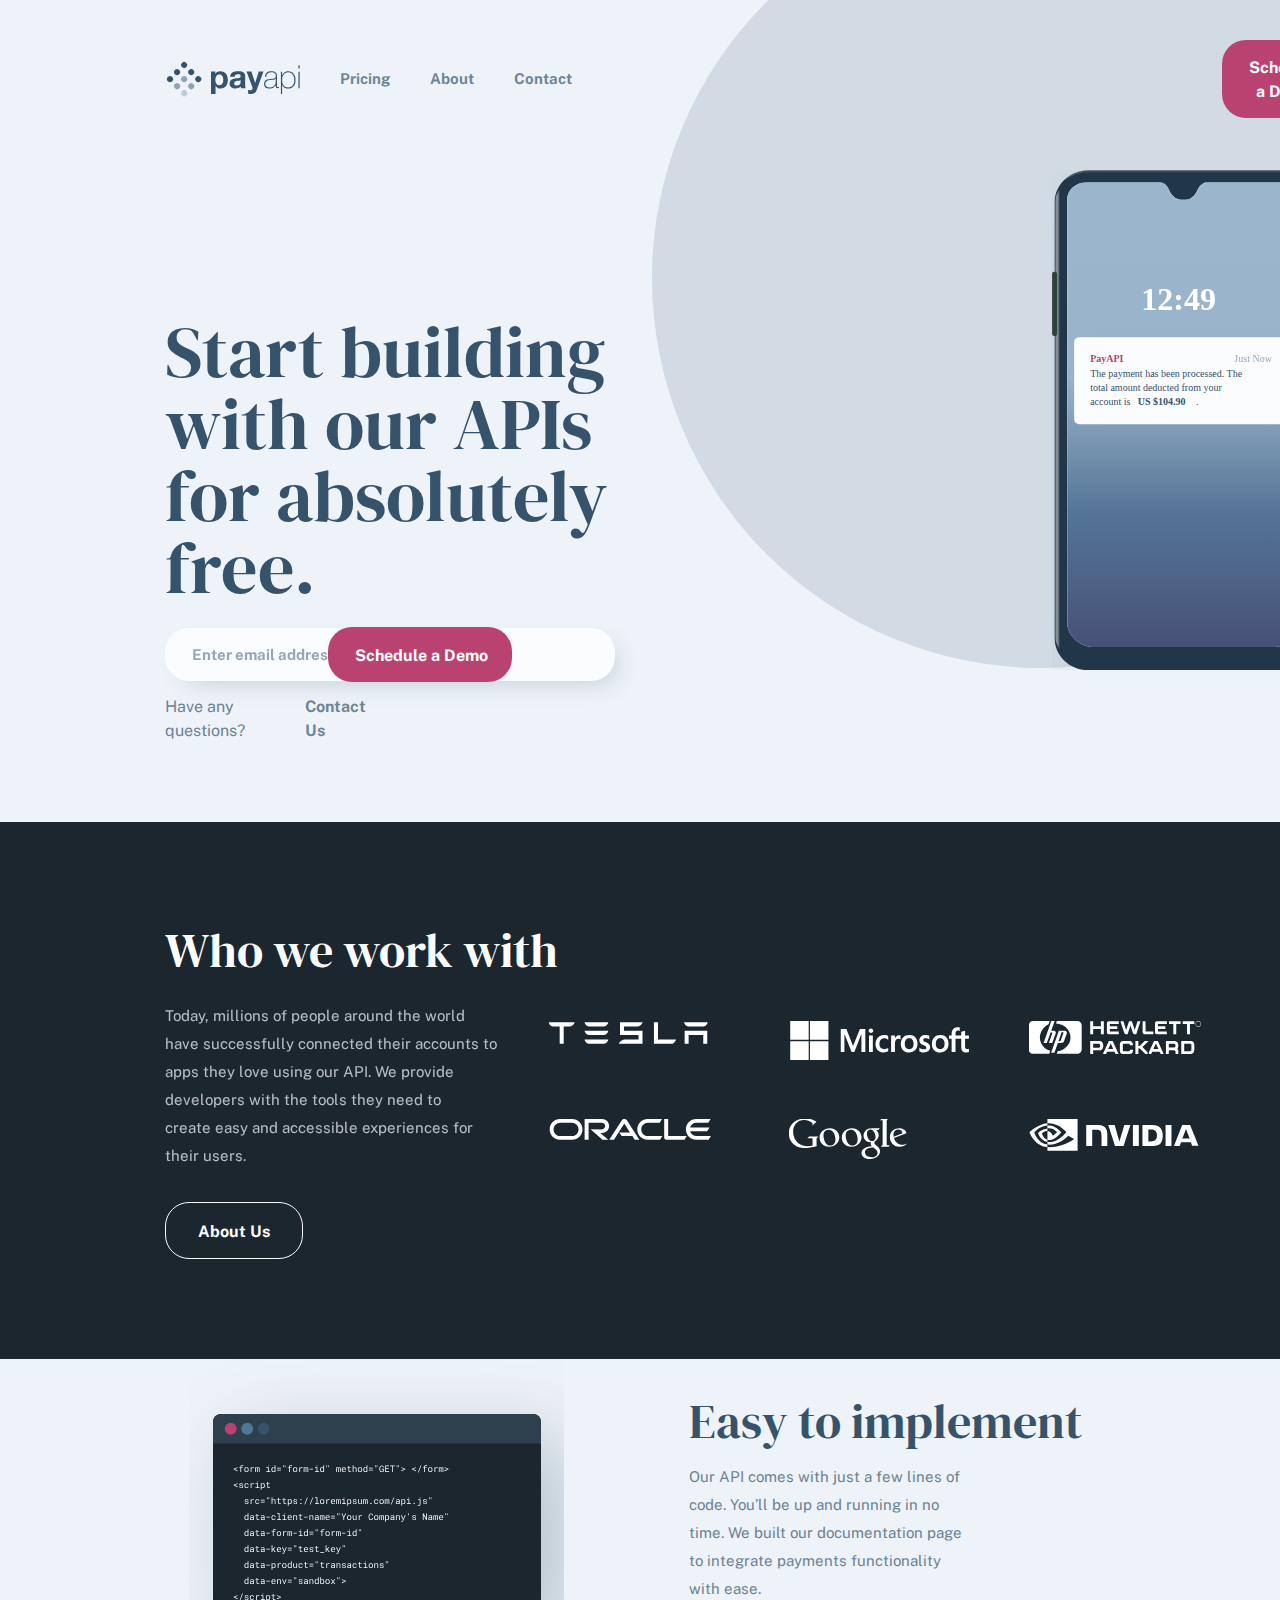
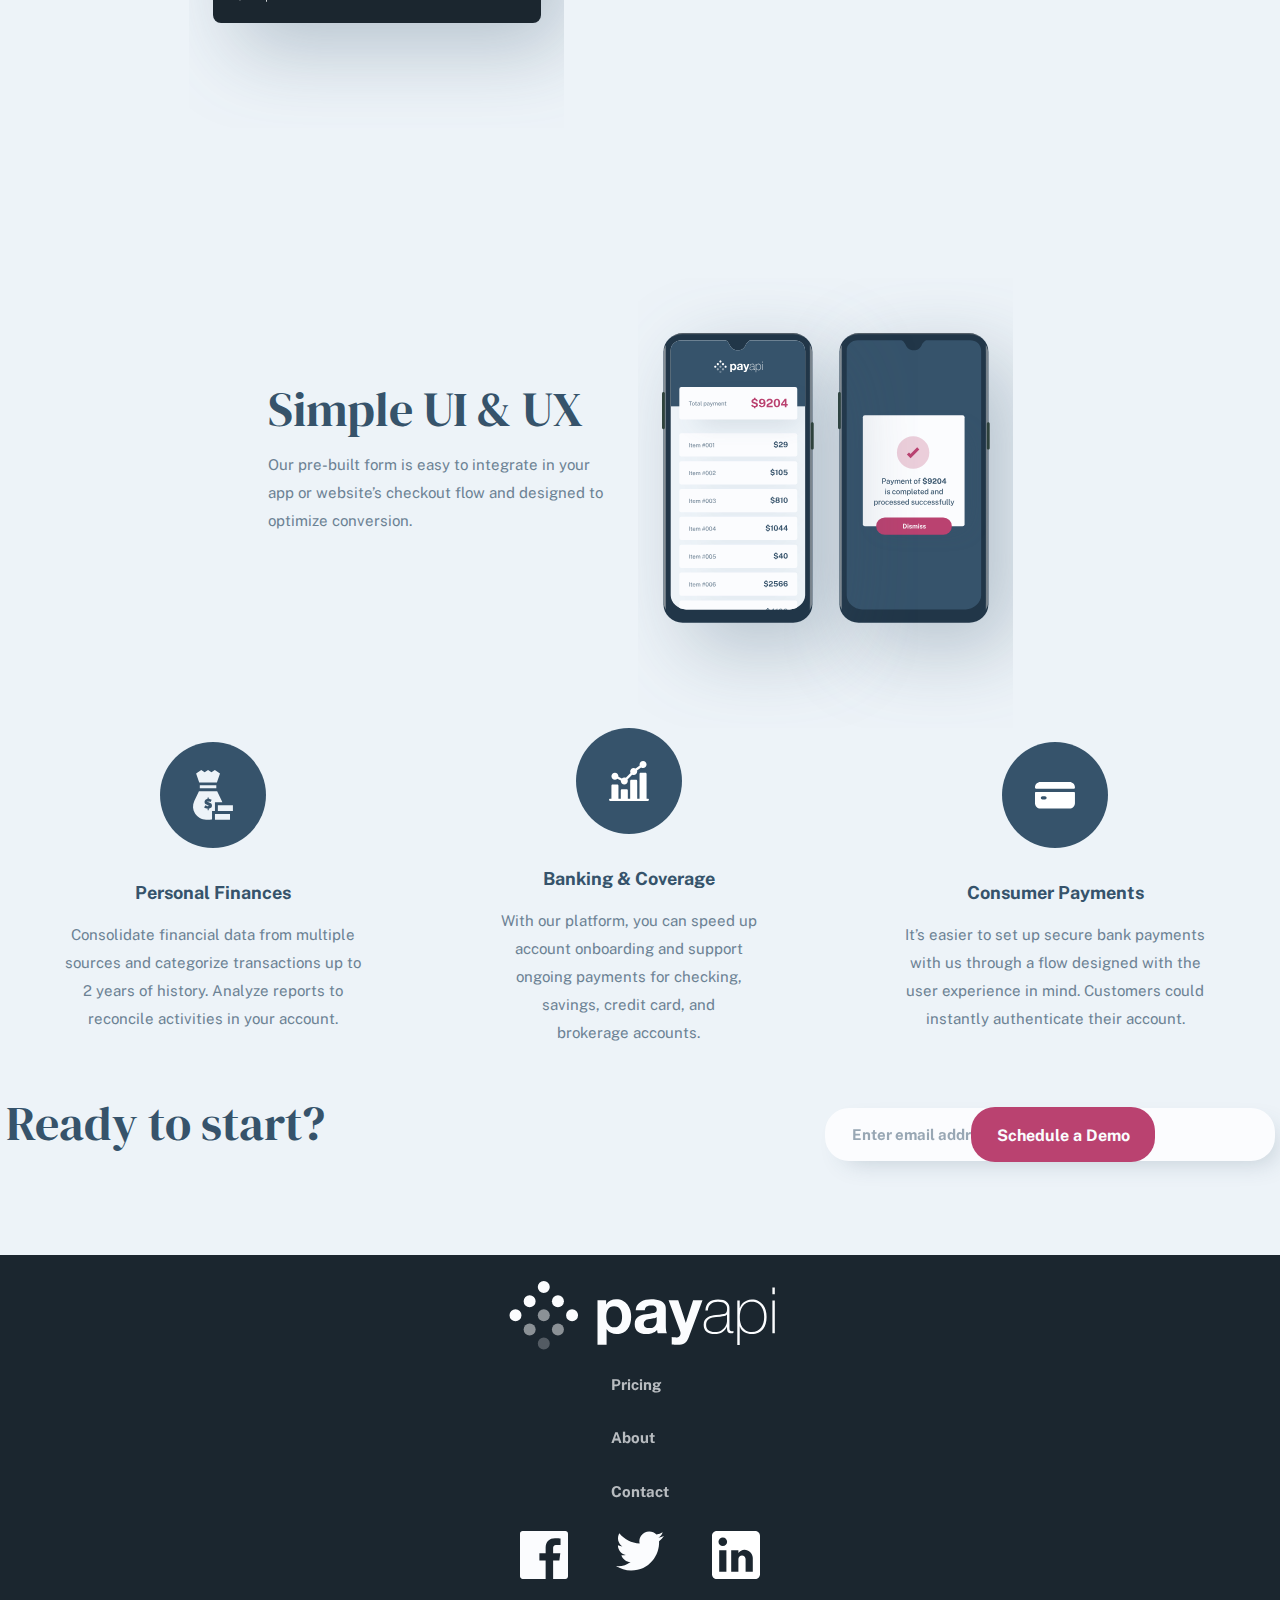
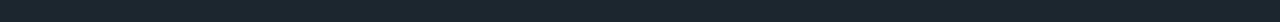
==== commit 19d882a2: "feat (app) : task 22" ====
--- a/index.html
+++ b/index.html
@@ -130,12 +130,12 @@
 			</section>
 		</main>
 		<footer>
-			<img src="./assets/logo-footer.svg" alt="logo-footer">
+			<img src="./assets/logo-footer.svg" alt="logo-footer" class="logo-footer">
 			<div class="footer-link">
-				<ul>
-					<a href="./pages/pricing.html"><li>Pricing</li></a>
-					<a href="./pages/about.html"><li>About</li></a>
-					<a href="./pages/contact.html"><li>Contact</li></a>
+				<ul class="ul-footer">
+					<a href="./pages/pricing.html"><li class="li-footer">Pricing</li></a>
+					<a href="./pages/about.html"><li class="li-footer">About</li></a>
+					<a href="./pages/contact.html"><li class="li-footer">Contact</li></a>
 				</ul>
 			</div>
 			<div class="footer-row">
--- a/css/main.css
+++ b/css/main.css
@@ -243,9 +243,37 @@
 	color: var(--secondary-San-Juan-Blue);
 }
 footer {
+	display: flex;
+	flex-direction: column;
+	align-items: center;
+	justify-content: center;
+	background-color: var(--secondary-Mirage-Blue);
+	padding: 41px 120px 55px 120px;	
+}
+.logo-footer {
+	transform: scale(2);
+}
+.footer-row {
+	display: flex;
+	flex-direction: row;
+	gap: 24px;
+	transform: scale(2);
+}
+.footer-link {
+	margin: 40px 0;
+}
+.ul-footer {
+	display: flex;
+	flex-direction: column;
+	gap: 31px;
+	list-style: none;
+	padding: 0;
 	
 }
-
+.li-footer {
+	color: var(--primary-link-water-white);
+	opacity: 70%;
+}
 
 @media screen and (min-width: 321px) {
 	#phone {
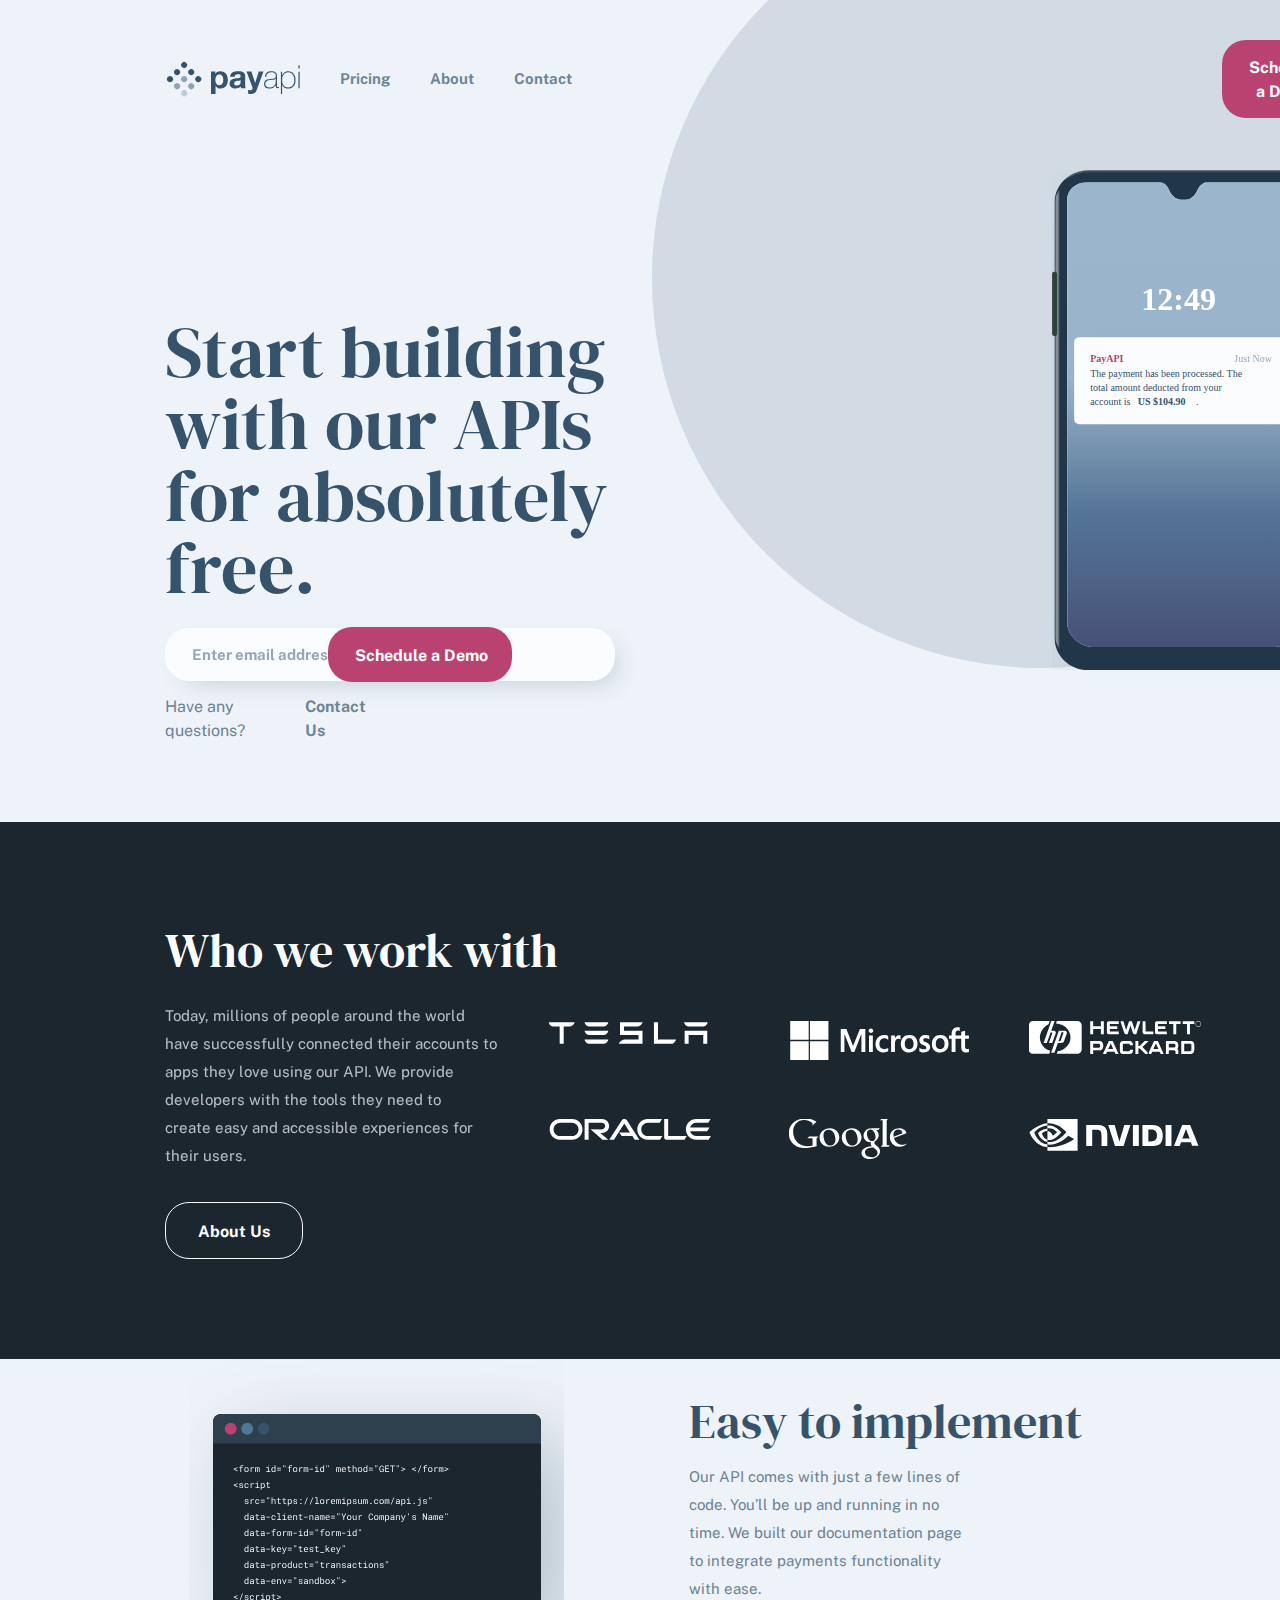
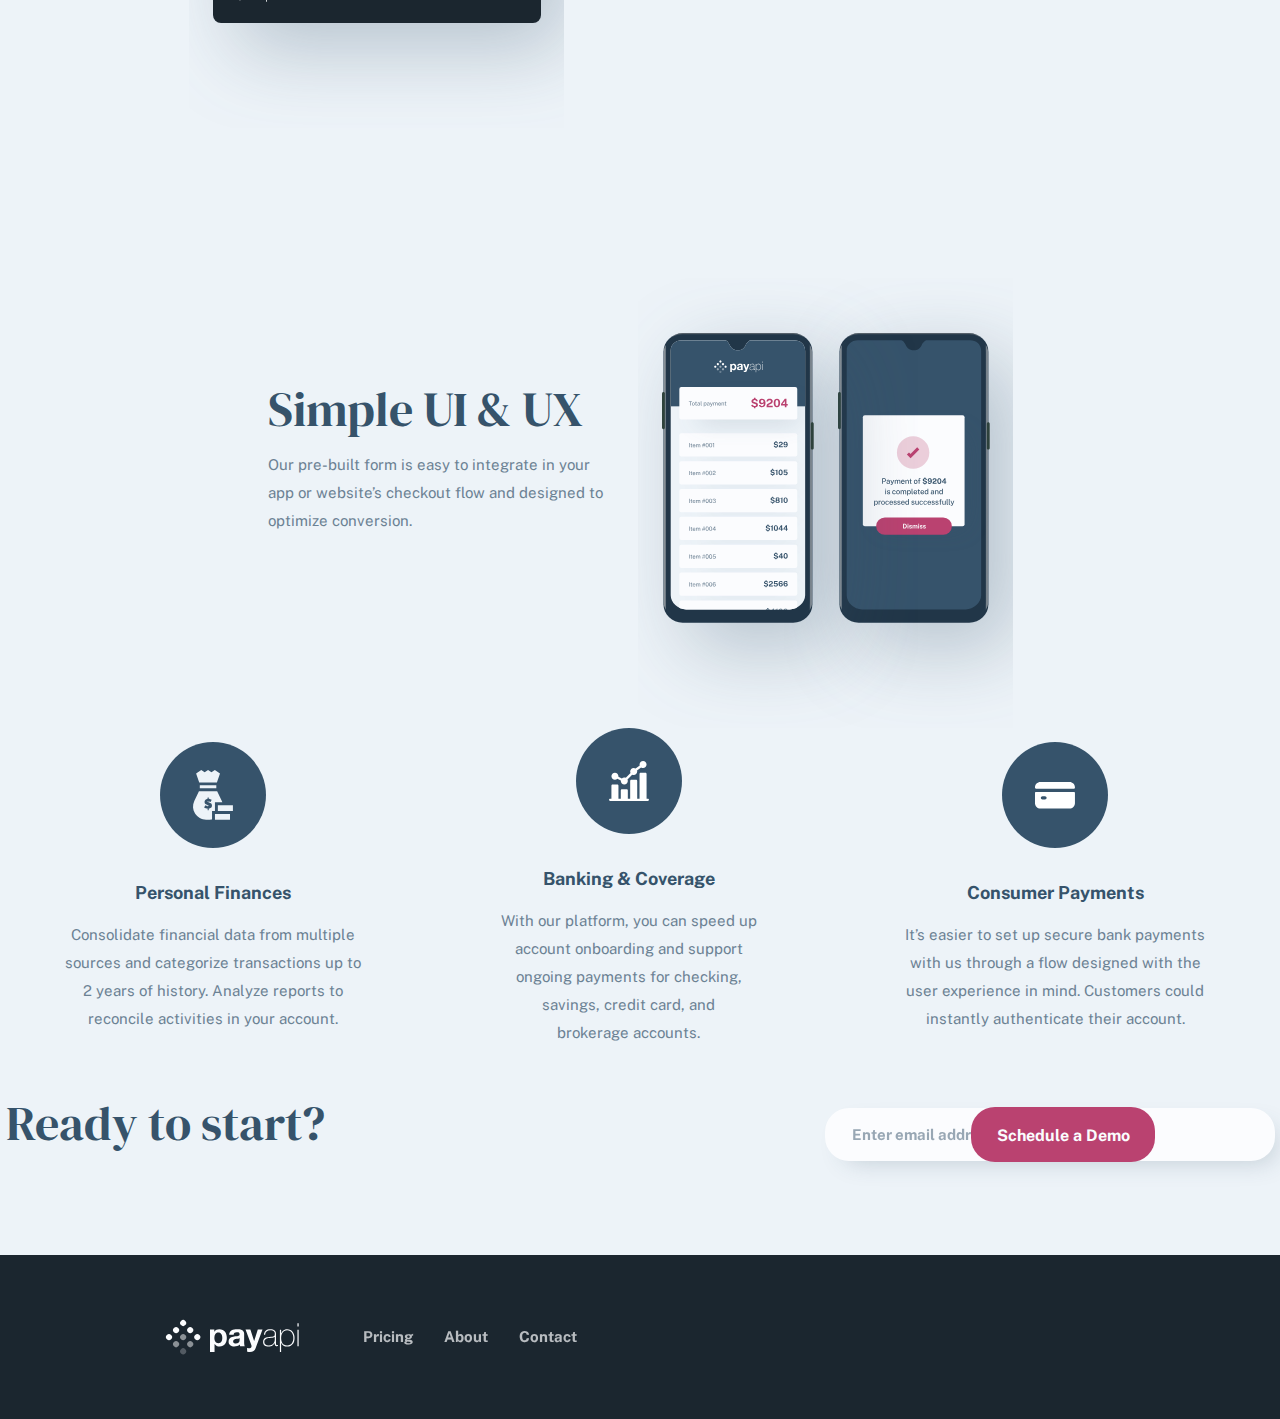
==== commit 202c975d: "feat (app) : task 24" ====
--- a/index.html
+++ b/index.html
@@ -4,6 +4,7 @@
 		<meta charset="UTF-8" />
 		<meta name="viewport" content="width=device-width, initial-scale=1.0" />
 		<link rel="stylesheet" href="./css/normalize.css" />
+		<link rel="stylesheet" href="./css/home.css">
 		<link rel="stylesheet" href="./css/reset.css" />
 		<link rel="stylesheet" href="./css/main.css" />
 		<link rel="stylesheet" href="./css//components/buttons.css" />
--- a/css/home.css
+++ b/css/home.css
@@ -0,0 +1,297 @@
+@import url("https://fonts.googleapis.com/css2?family=DM+Serif+Display:ital@0;1&display=swap");
+@import url("https://fonts.googleapis.com/css2?family=Public+Sans:ital,wght@0,100..900;1,100..900&display=swap");
+:root {
+	font-family: "Public Sans", sans-serif;
+	font-family: "DM Serif Display", serif;
+	--primary-dark-pink: #ba4270;
+	--primary-link-water-white: #fbfcfe;
+	--secondary-San-Juan-Blue: #36536b;
+	--secondary-Mirage-Blue: #1b262f;
+	--secondary-charm-pink-actives: #da6d97;
+	--secondary-Light-San-Juan-Blue: #6c8294;
+
+	--hgroup-large-font-family: "DM Serif Display", serif;
+	--h1-large-size: 72px;
+	--hgroup-large-weight: 400;
+	--h1-large-line-height: 72px;
+
+	--h1-small-size: 56px;
+	--h1-small-line-height: 56px;
+
+	--h2-size: 48px;
+	--h2-line-height: 56px;
+
+	--h3-big-large-size: 32px;
+	--h3-big-line-height: 40px;
+
+	--h3-small-font-family: "Public Sans", sans-serif;
+	--h3-small-size: 18px;
+	--h3-small-font-weight: 700;
+	--h3-small-line-height: 25px;
+
+	--h4-size: 24px;
+	--h4-line-height: 32px;
+
+	--p-font-family: "Public Sans", sans-serif;
+	--p-size: 15px;
+	--p-line-height: 28px;
+
+	--font-weight-bold: 700;
+	--font-weight-thin: 400;
+}
+body {
+	overflow-x: hidden;
+	background-color: #edf3f8;
+}
+header {
+	display: flex;
+	flex-direction: row;
+	align-items: center;
+	justify-content: space-between;
+	padding: 40px 24px 8.5rem 24px;
+	background-color: #d2dbe4;
+	border-radius: 0 0 50% 50%;
+	margin-bottom: 144px;
+}
+.first-sect {
+	display: flex;
+	align-items: center;
+	justify-content: center;
+    padding: 0 24px;
+}
+nav {
+	display: none;
+}
+form {
+	display: flex;
+	flex-direction: column;
+	gap: 16px;
+}
+section {
+	display: flex;
+	flex-direction: column;
+}
+.second-sect {
+	display: flex;
+	flex-direction: column;
+	align-items: center;
+	background-color: var(--secondary-Mirage-Blue);
+	padding: 80px 24px;
+}
+.div-grid {
+	display: grid;
+	grid-template-columns: 1fr 1fr;
+	gap: 39px;
+	margin-bottom: 56px;
+}
+.second-div {
+	display: flex;
+	flex-direction: column;
+	align-items: center;
+	justify-content: center;
+}
+.third-section {
+	display: flex;
+	flex-direction: column;
+	justify-content: center;
+	align-items: center;
+	padding: 0 23px 0 24px;
+}
+.third-section-reverse {
+	display: flex;
+	flex-direction: column;
+	justify-content: center;
+	align-items: center;
+	padding: 0 23px 0 24px;
+}
+.avantages-container {
+	display: flex;
+	flex-direction: column;
+}
+.avantages-section {
+	display: flex;
+	flex-direction: column;
+	align-items: center;
+	text-align: center;
+	margin-bottom: 48px;
+	font-family: var(--p-font-family);
+}
+.avantages-col {
+	display: flex;
+	flex-direction: column;
+	align-items: center;
+	justify-content: center;
+}
+.ready-section {
+	display: flex;
+	flex-direction: column;
+	justify-content: center;
+	margin-bottom: 80px;
+	padding: 0 23px 0 24px;
+	text-align: center;	
+}
+footer {
+	display: flex;
+	flex-direction: column;
+	align-items: center;
+	justify-content: center;
+	background-color: var(--secondary-Mirage-Blue);
+	padding: 41px 120px 55px 120px;	
+}
+.footer-row {
+	display: flex;
+	flex-direction: row;
+	align-items: center;
+	gap: 12px;
+	transform: scale(1.3);
+}
+.footer-link {
+	margin: 40px 0;
+}
+.ul-footer {
+	display: flex;
+	flex-direction: column;
+	gap: 31px;
+	list-style: none;
+	padding: 0;
+	font-size: var(--p-size);
+	font-weight: var(--font-weight-bold);
+	
+}
+@media screen and (min-width: 321px) { 
+    header {
+		display: flex;
+		align-items: center;
+		justify-content: space-evenly;
+		padding: 40px 40px 10rem 39px;
+		margin-bottom: 198px;
+	}
+	nav {
+		display: flex;
+		flex-direction: row;
+		align-items: center;
+		gap: 50px;
+		font-family: "Public Sans", sans-serif;
+		font-weight: var(--font-weight-bold);
+	}
+	.first-sect {
+		gap: 24px;
+		padding: 0 0px 0 0px;
+	}
+	section {
+		display: flex;
+		flex-direction: column;
+		width: 100%;
+	}
+    form {
+		flex-direction: row;
+		align-items: center;
+		gap: 0;
+	}
+    .div-grid {
+		grid-template-columns: 1fr 1fr 1fr;
+		margin-bottom: 64px;
+	}
+	.second-sect {
+		padding: 88px 116px;
+	}
+    .avantages-container {
+		flex-direction: row;
+		align-items: center;
+		justify-content: center;
+	}
+	.ready-section {
+		padding: 0;
+	}
+	.second-form {
+		display: flex;
+		justify-content: center;
+	}
+	footer {
+		flex-direction: row;
+		padding: 31px 40px 31px 39px;
+	}
+    .ul-footer {
+		flex-direction: row;
+		margin-right: 138px;
+	}
+	.footer-row {
+		transform: scale(1);
+		gap: 24px;
+	}
+}
+@media screen and (min-width: 769px) { 
+    .first-sect {
+		padding: 0 0px 0 165px;
+		align-items: start;
+	}
+	body {
+		z-index: 1;
+	}
+	header {
+		z-index: 1;
+		border-radius: 0 0 0% 0%;
+		padding: 40px 165px 0 165px;
+		background-color: #edf3f8;
+	}
+    nav {
+		z-index: 1;
+		gap: 650px;
+	}
+    section {
+		flex-direction: column;
+	}
+    form {
+		z-index: 1;
+		justify-content: start;
+		flex-direction: row;
+	}
+    .div-grid {
+		transform: scale(1.5);
+		margin: auto;
+	}
+	.second-sect {
+		flex-direction: row-reverse;
+		padding: 100px 163px 100px 165px;
+	}
+	.second-div {
+		align-items: start;
+		width: 50%;
+	}
+    .third-section {
+		flex-direction: row;
+		align-items: center;
+		gap: 125px;
+		padding: 0 23px 0 24px;
+		margin-left: 165px;
+		margin-bottom: 150px;
+	}
+    .third-section-reverse {
+		flex-direction: row-reverse;
+	}
+	.third-div-reverse {
+		width: 30%;
+	}
+    .ready-section {
+		flex-direction: row;
+		justify-content: center;
+		gap: 500px;
+	}
+	.second-form {
+		display: flex;
+		justify-content: center;
+	}
+	footer {
+		flex-direction: row;
+		justify-content: start;
+		padding: 31px 164px 31px 164px;
+	}
+	.ul-footer {
+		flex-direction: row;
+		margin-right: 34.938rem;
+	}
+	.footer-row {
+		transform: scale(1);
+		gap: 24px;
+	}
+}--- a/css/main.css
+++ b/css/main.css
@@ -39,39 +39,12 @@
 	--font-weight-bold: 700;
 	--font-weight-thin: 400;
 }
-body {
-	overflow-x: hidden;
-	background-color: #edf3f8;
-}
-header {
-	display: flex;
-	flex-direction: row;
-	align-items: center;
-	justify-content: space-between;
-	padding: 40px 24px 8.5rem 24px;
-	background-color: #d2dbe4;
-	border-radius: 0 0 50% 50%;
-	margin-bottom: 144px;
-}
-.first-sect {
-	display: flex;
-	align-items: center;
-	justify-content: center;
-}
 #phone {
 	position: absolute;
 	top: 100px;
 	width: 128px;
 	height: 240px;
 }
-nav {
-	display: none;
-}
-form {
-	display: flex;
-	flex-direction: column;
-	gap: 16px;
-}
 h1 {
 	text-align: center;
 	line-height: 36px;
@@ -79,10 +52,6 @@
 	font-weight: var(--font-weight-thin);
 	color: var(--secondary-San-Juan-Blue);
 	margin-bottom: 24px;
-}
-section {
-	display: flex;
-	flex-direction: column;
 }
 .email {
 	border: none;
@@ -116,24 +85,8 @@
 	margin-top: 24px;
 	margin-bottom: 79px;
 }
-.first-sect {
-	padding: 0 24px;
-}
-.second-sect {
-	display: flex;
-	flex-direction: column;
-	align-items: center;
-	background-color: var(--secondary-Mirage-Blue);
-	padding: 80px 24px;
-}
 .circle {
 	display: none;
-}
-.div-grid {
-	display: grid;
-	grid-template-columns: 1fr 1fr;
-	gap: 39px;
-	margin-bottom: 56px;
 }
 h2 {
 	color: var(--primary-link-water-white);
@@ -151,19 +104,6 @@
 	margin-bottom: 60px;
 	line-height: var(--p-line-height);
 }
-.second-div {
-	display: flex;
-	flex-direction: column;
-	align-items: center;
-	justify-content: center;
-}
-.third-section {
-	display: flex;
-	flex-direction: column;
-	justify-content: center;
-	align-items: center;
-	padding: 0 23px 0 24px;
-}
 .second-h2 {
 	text-align: center;
 	font-size: 36px;
@@ -181,12 +121,6 @@
 	color: var(--secondary-Light-San-Juan-Blue);
 	width: 95%;
 	margin-bottom: 80px;
-}.third-section-reverse {
-	display: flex;
-	flex-direction: column;
-	justify-content: center;
-	align-items: center;
-	padding: 0 23px 0 24px;
 }
 .second-para-reverse {
 	text-align: center;
@@ -197,18 +131,6 @@
 	color: var(--secondary-Light-San-Juan-Blue);
 	width: 95%;
 	margin-bottom: 80px;
-}
-.avantages-container {
-	display: flex;
-	flex-direction: column;
-}
-.avantages-section {
-	display: flex;
-	flex-direction: column;
-	align-items: center;
-	text-align: center;
-	margin-bottom: 48px;
-	font-family: var(--p-font-family);
 }
 h3 {
 	font-weight: var(--font-weight-bold);
@@ -222,53 +144,14 @@
 	font-size: var(--p-size);
 	line-height: var(--p-line-height);
 }
-.avantages-col {
-	display: flex;
-	flex-direction: column;
-	align-items: center;
-	justify-content: center;
-}
-.ready-section {
-	display: flex;
-	flex-direction: column;
-	justify-content: center;
-	margin-bottom: 80px;
-	padding: 0 23px 0 24px;
-	text-align: center;	
-}
 .ready {
 	font-weight: var(--font-weight-thin);
 	font-size: var(--h2-size);
 	line-height: var(--h2-line-height);
 	color: var(--secondary-San-Juan-Blue);
 }
-footer {
-	display: flex;
-	flex-direction: column;
-	align-items: center;
-	justify-content: center;
-	background-color: var(--secondary-Mirage-Blue);
-	padding: 41px 120px 55px 120px;	
-}
 .logo-footer {
-	transform: scale(2);
-}
-.footer-row {
-	display: flex;
-	flex-direction: row;
-	gap: 24px;
-	transform: scale(2);
-}
-.footer-link {
-	margin: 40px 0;
-}
-.ul-footer {
-	display: flex;
-	flex-direction: column;
-	gap: 31px;
-	list-style: none;
-	padding: 0;
-	
+	transform: scale(1.7);
 }
 .li-footer {
 	color: var(--primary-link-water-white);
@@ -282,39 +165,10 @@
 		width: 159px;
 		height: 300px;
 	}
-	header {
-		display: flex;
-		align-items: center;
-		justify-content: space-evenly;
-		padding: 40px 40px 10rem 39px;
-		margin-bottom: 198px;
-	}
-	nav {
-		display: flex;
-		flex-direction: row;
-		align-items: center;
-		gap: 50px;
-		font-family: "Public Sans", sans-serif;
-		font-weight: var(--font-weight-bold);
-	}
-	.first-sect {
-		gap: 24px;
-		padding: 0 0px 0 0px;
-	}
-	section {
-		display: flex;
-		flex-direction: column;
-		width: 100%;
-	}
 	h1 {
 		display: flex;
 		margin: auto;
 		width: 80%;
-	}
-	form {
-		flex-direction: row;
-		align-items: center;
-		gap: 0;
 	}
 	.email {
 		position: relative;
@@ -340,13 +194,6 @@
 	#burger {
 		display: none;
 	}
-	.div-grid {
-		grid-template-columns: 1fr 1fr 1fr;
-		margin-bottom: 64px;
-	}
-	.second-sect {
-		padding: 88px 116px;
-	}
 	h2 {
 		line-height: var(--h2-line-height);
 		font-size: var(--h2-size);
@@ -359,17 +206,9 @@
 	.second-h2 {
 		font-size: var(--h2-size);
 	}
-	.avantages-container {
-		flex-direction: row;
-		align-items: center;
-		justify-content: center;
-	}
-	.ready-section {
-		padding: 0;
-	}
-	.second-form {
-		display: flex;
-		justify-content: center;
+	.logo-footer {
+		transform: scale(1);
+		margin-right: 64px;
 	}
 }
 
@@ -381,19 +220,6 @@
 		width: 263px;
 		height: 500px;
 	}
-	.first-sect {
-		padding: 0 0px 0 165px;
-		align-items: start;
-	}
-	body {
-		z-index: 1;
-	}
-	header {
-		z-index: 1;
-		border-radius: 0 0 0% 0%;
-		padding: 40px 165px 0 165px;
-		background-color: #edf3f8;
-	}
 	h1 {
 		text-align: start;
 		width: 40%;
@@ -401,23 +227,11 @@
 		line-height: var(--h1-large-line-height);
 		margin-right: 850px;
 	}
-	section {
-		flex-direction: column;
-	}
 	a:hover {
 		color: var(--secondary-San-Juan-Blue);
 	}
-	form {
-		z-index: 1;
-		justify-content: start;
-		flex-direction: row;
-	}
 	.email {	
 		width: 450px;
-	}
-	nav {
-		z-index: 1;
-		gap: 650px;
 	}
 	#phone {
 		transform: translate(400%, -2%);
@@ -436,18 +250,6 @@
 		width: 780px;
 		border-radius: 50%;
 	}
-	.div-grid {
-		transform: scale(1.5);
-		margin: auto;
-	}
-	.second-sect {
-		flex-direction: row-reverse;
-		padding: 100px 163px 100px 165px;
-	}
-	.second-div {
-		align-items: start;
-		width: 50%;
-	}
 	h2 {
 		text-align: start;
 	}
@@ -455,26 +257,12 @@
 		text-align: start;
 		width: 70%;
 	}
-	.third-section {
-		flex-direction: row;
-		align-items: center;
-		gap: 125px;
-		padding: 0 23px 0 24px;
-		margin-left: 165px;
-		margin-bottom: 150px;
-	}
 	.second-para {
 		text-align: start;
 		width: 38%;
 	}
 	.second-h2 {
 		text-align: start;
-	}
-	.third-section-reverse {
-		flex-direction: row-reverse;
-	}
-	.third-div-reverse {
-		width: 30%;
 	}
 	.second-para-reverse {
 		text-align: start;
@@ -483,13 +271,4 @@
 	.avantages-para {
 		width: 70%;
 	}
-	.ready-section {
-		flex-direction: row;
-		justify-content: center;
-		gap: 500px;
-	}
-	.second-form {
-		display: flex;
-		justify-content: center;
-	}
-}
+}	
--- a/css/components/buttons.css
+++ b/css/components/buttons.css
@@ -71,6 +71,10 @@
 		background-color: var(--normal-state-light-background-color-demo);
 		border: none;
 	}
+	.button-primary-light-ready {
+		position: absolute;
+		right: 18%;
+	}
 }
 
 @media screen and (min-width: 769px) {
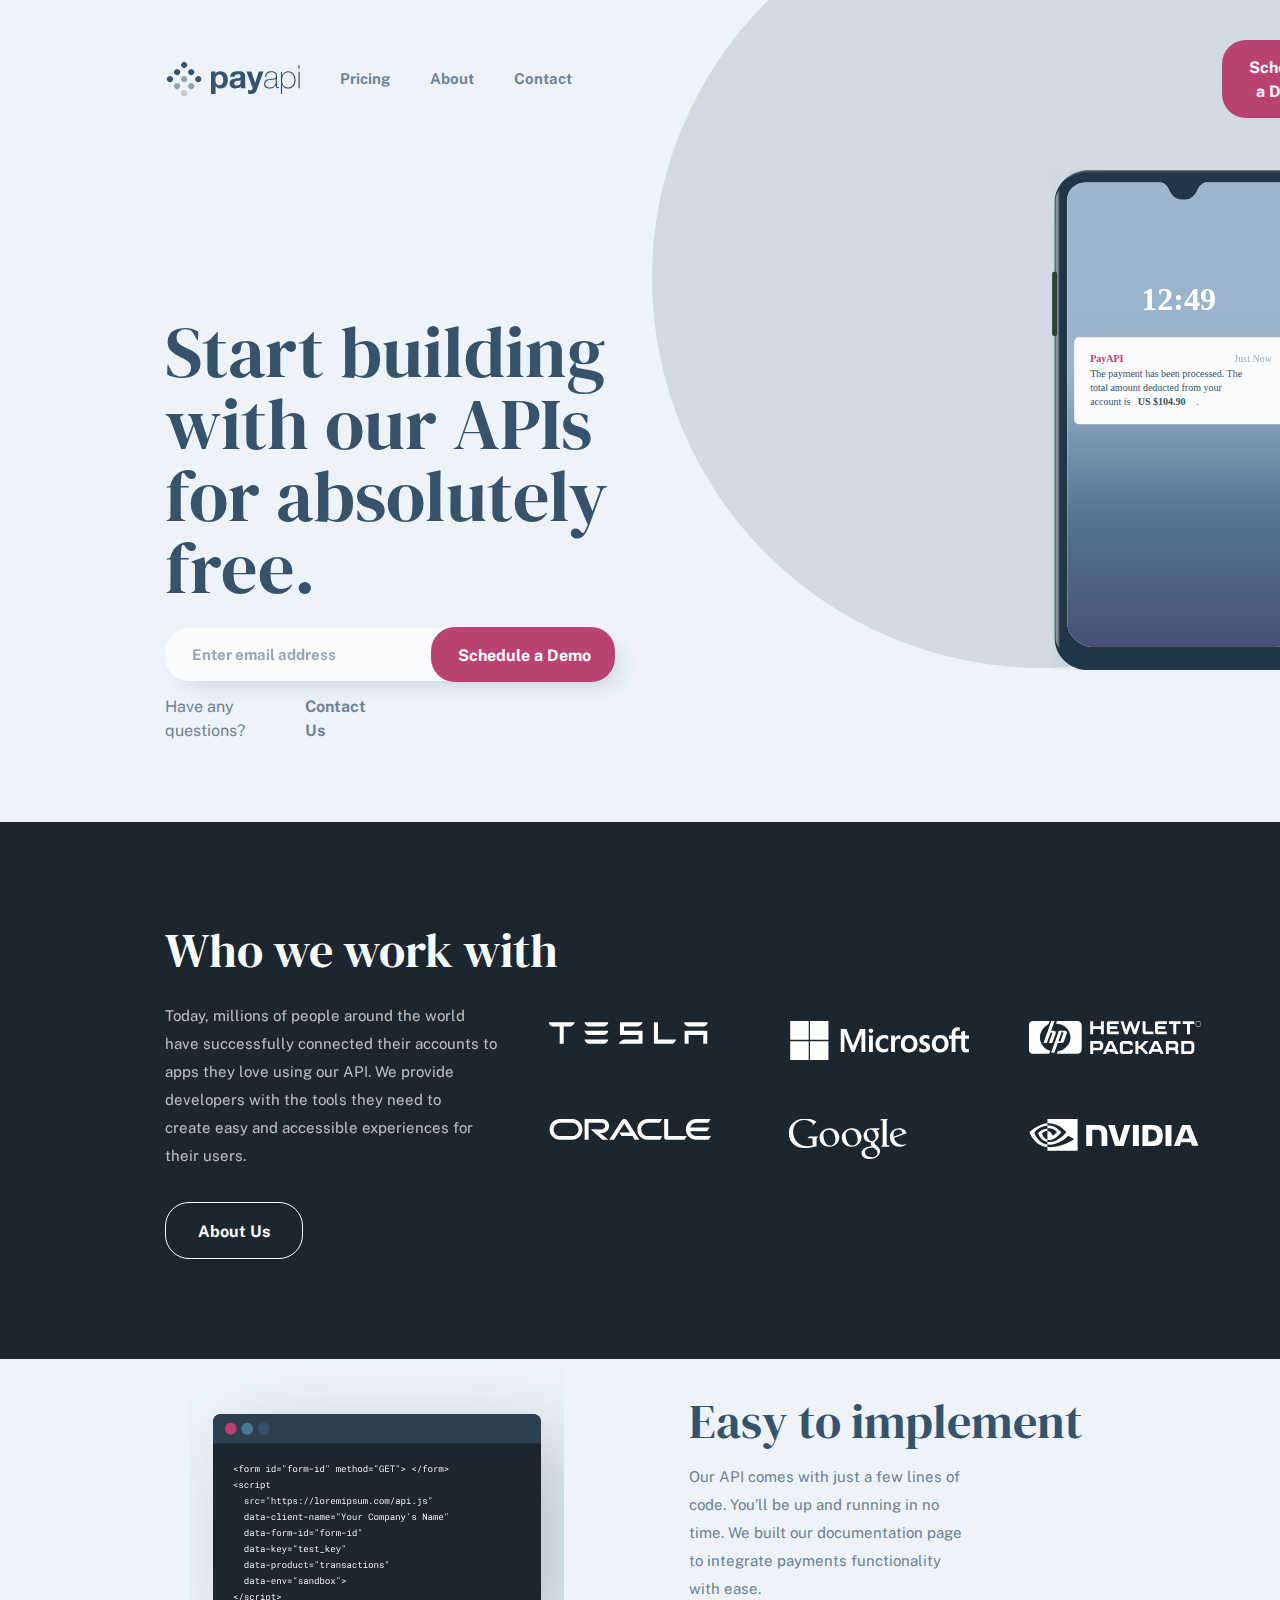
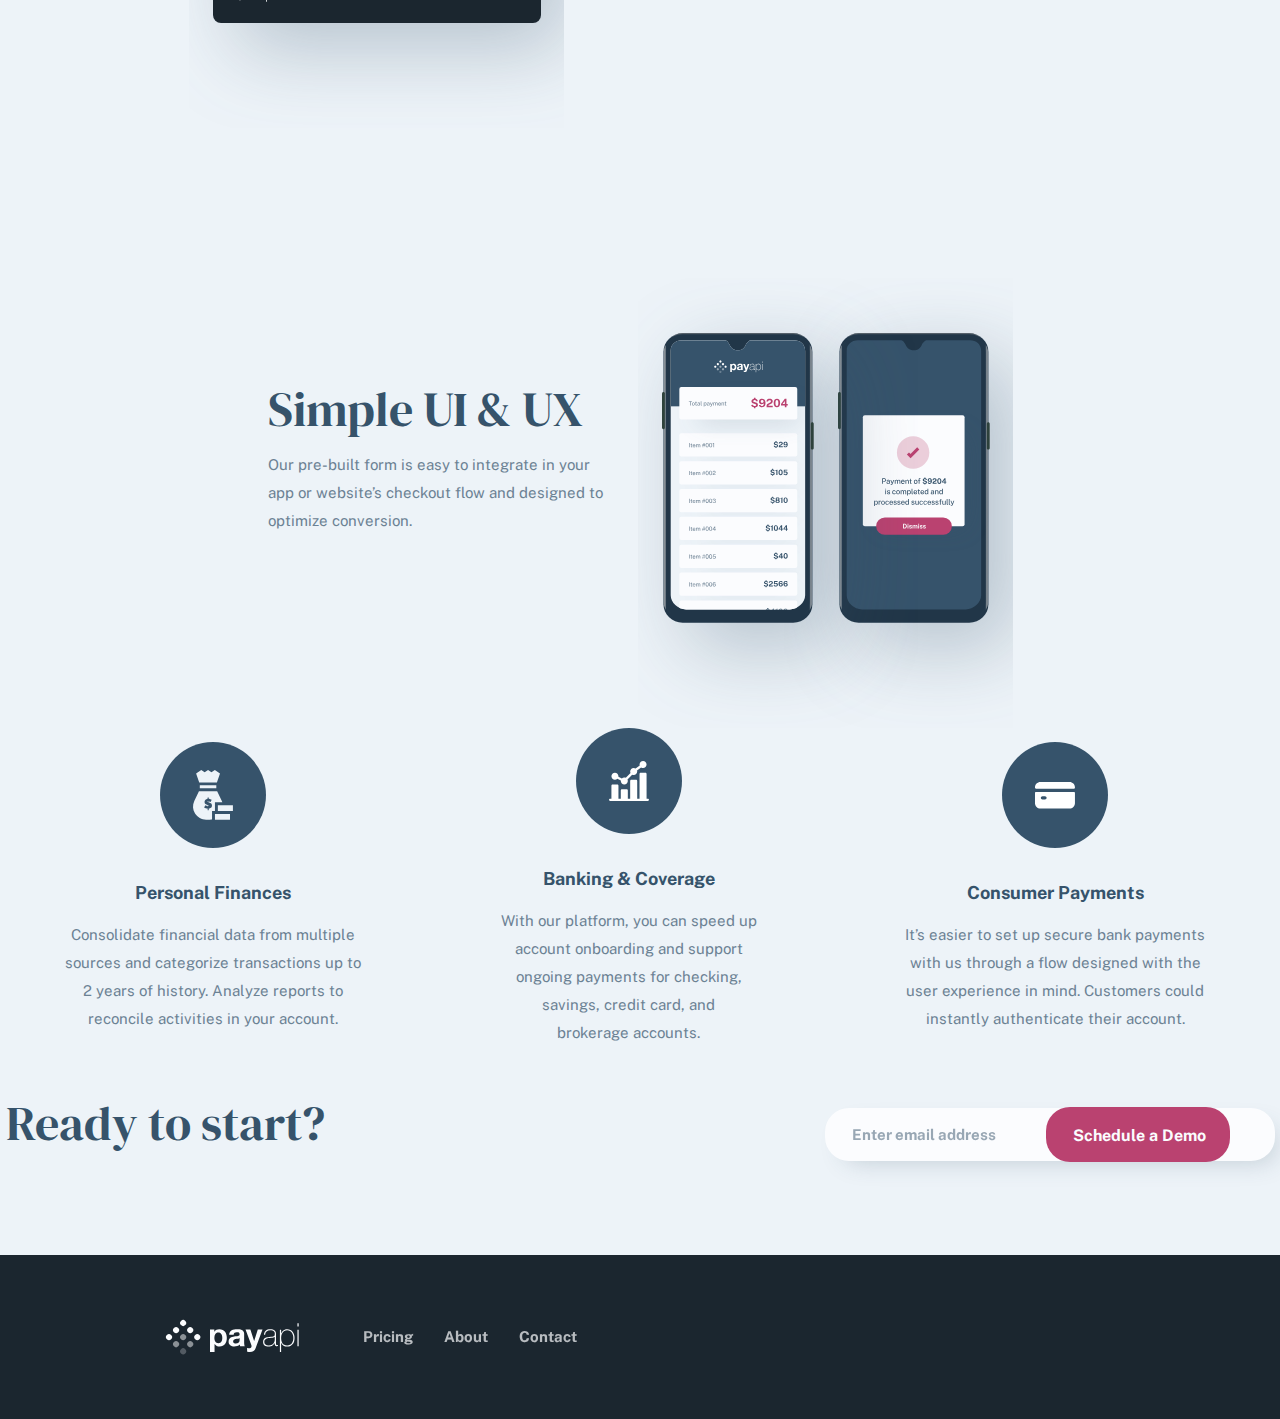
==== commit 74926ba2: "feat (app) : task 25 & task 26" ====
--- a/index.html
+++ b/index.html
@@ -146,4 +146,4 @@
 			</div>
 		</footer>
 	</body>
-</html>
+</html>--- a/css/home.css
+++ b/css/home.css
@@ -184,6 +184,7 @@
 		width: 100%;
 	}
     form {
+		position: relative;	
 		flex-direction: row;
 		align-items: center;
 		gap: 0;
@@ -294,4 +295,4 @@
 		transform: scale(1);
 		gap: 24px;
 	}
-}+}	--- a/css/main.css
+++ b/css/main.css
@@ -1,3 +1,4 @@
+
 @import url("https://fonts.googleapis.com/css2?family=DM+Serif+Display:ital@0;1&display=swap");
 @import url("https://fonts.googleapis.com/css2?family=Public+Sans:ital,wght@0,100..900;1,100..900&display=swap");
 :root {
@@ -63,6 +64,7 @@
 	font-size: var(--p-size);
 	-webkit-box-shadow: 10px 10px 25px -10px rgba(54, 83, 107, 0.25);
 	box-shadow: 10px 10px 25px -10px rgba(54, 83, 107, 0.25);
+	position: relative;
 }
 .email::placeholder {
 	opacity: 50%;
@@ -171,7 +173,6 @@
 		width: 80%;
 	}
 	.email {
-		position: relative;
 		left: 0px;
 		width: 350px;
 	}
--- a/css/components/buttons.css
+++ b/css/components/buttons.css
@@ -42,6 +42,7 @@
 	padding: var(--primary-button-padding-demo);
 	background-color: var(--normal-state-light-background-color-demo);
 	border: none;
+	display: none;
 }
 .button-primary-light, .button-primary-light-ready  {
 	border-radius: var(--buttons-border-radius);
@@ -63,9 +64,12 @@
 	color: var(--normal-state-light-color-about);
 }
 @media screen and (min-width: 321px) {
+	.button-primary-light-nav {
+		display: block;
+	}
 	.button-primary-light {
 		position: absolute;
-		right: 150px;
+		right: 0;
 		border-radius: var(--buttons-border-radius);
 		padding: var(--primary-button-padding-demo);
 		background-color: var(--normal-state-light-background-color-demo);
@@ -81,7 +85,7 @@
 	.button-primary-light {
 		z-index: 2;
 		position: absolute;
-		right: 60%;
+		right: 0;
 		border-radius: var(--buttons-border-radius);
 		padding: var(--primary-button-padding-demo);
 		background-color: var(--normal-state-light-background-color-demo);
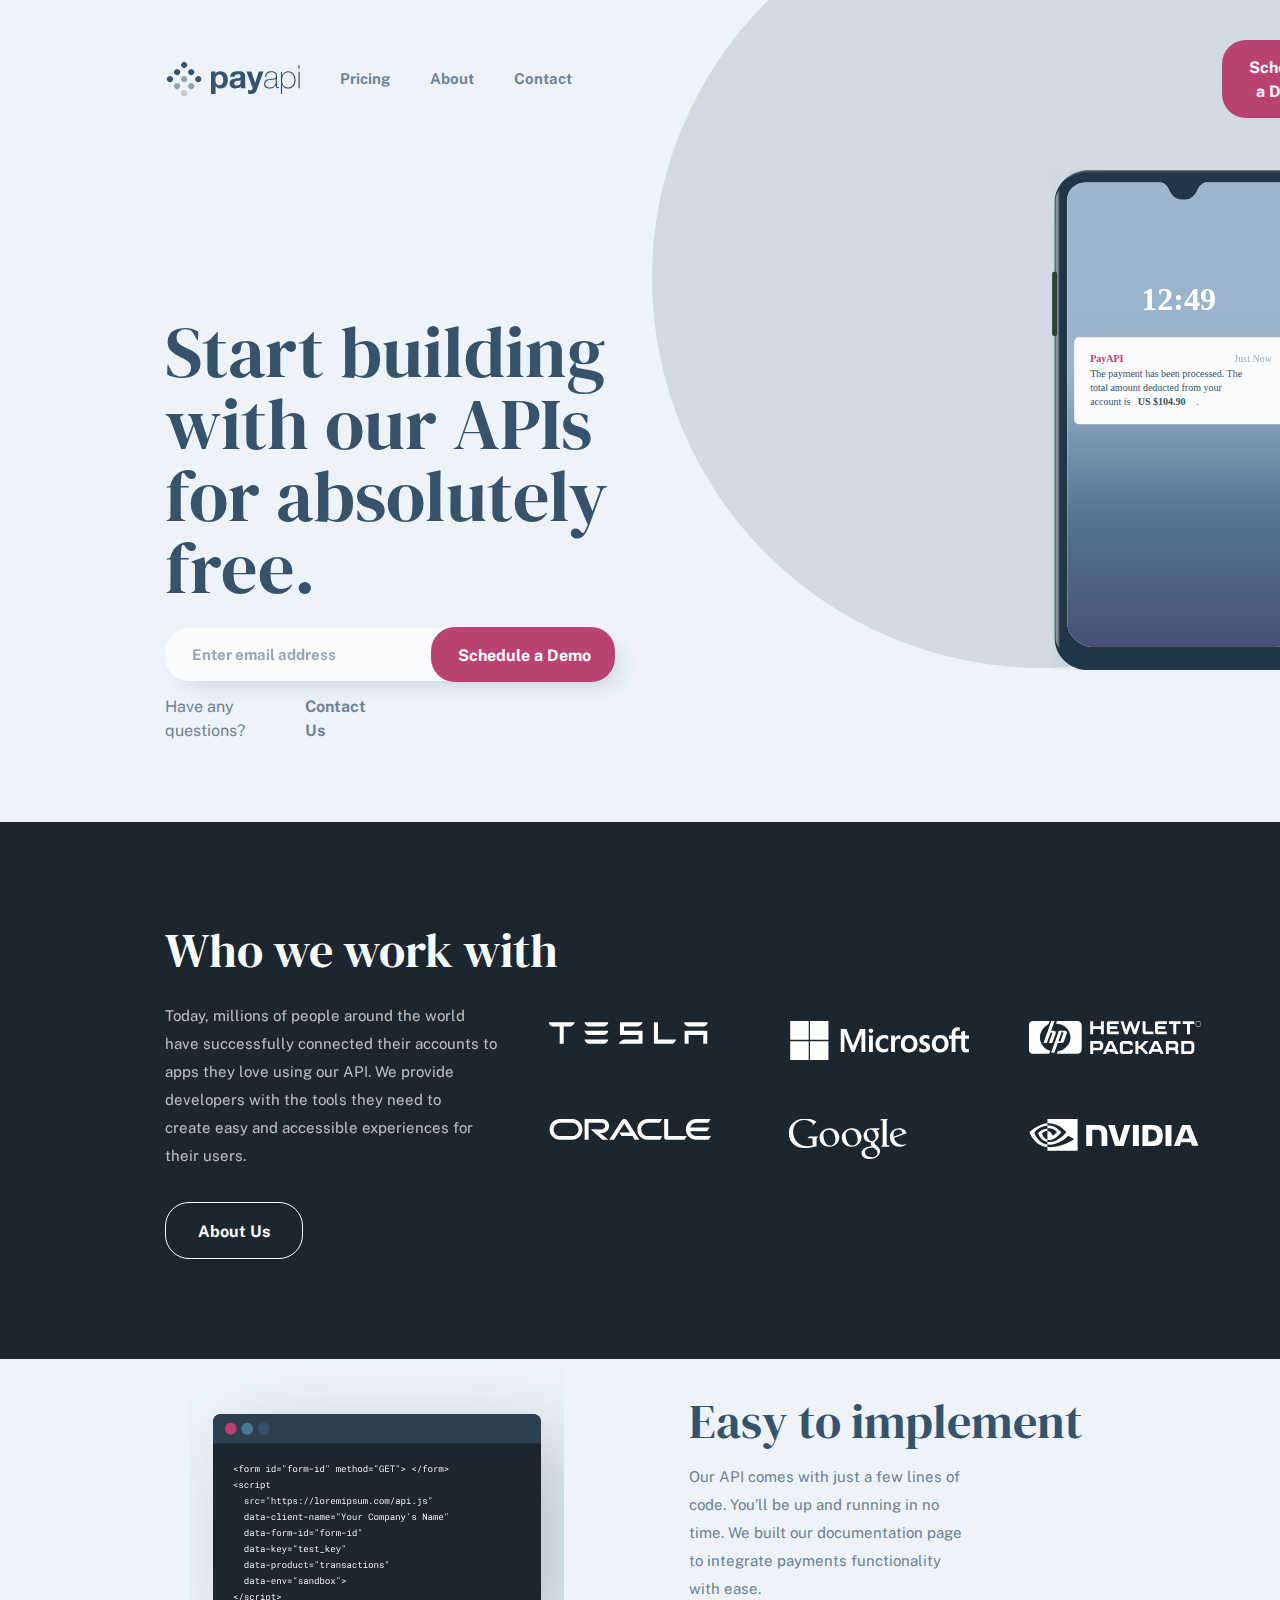
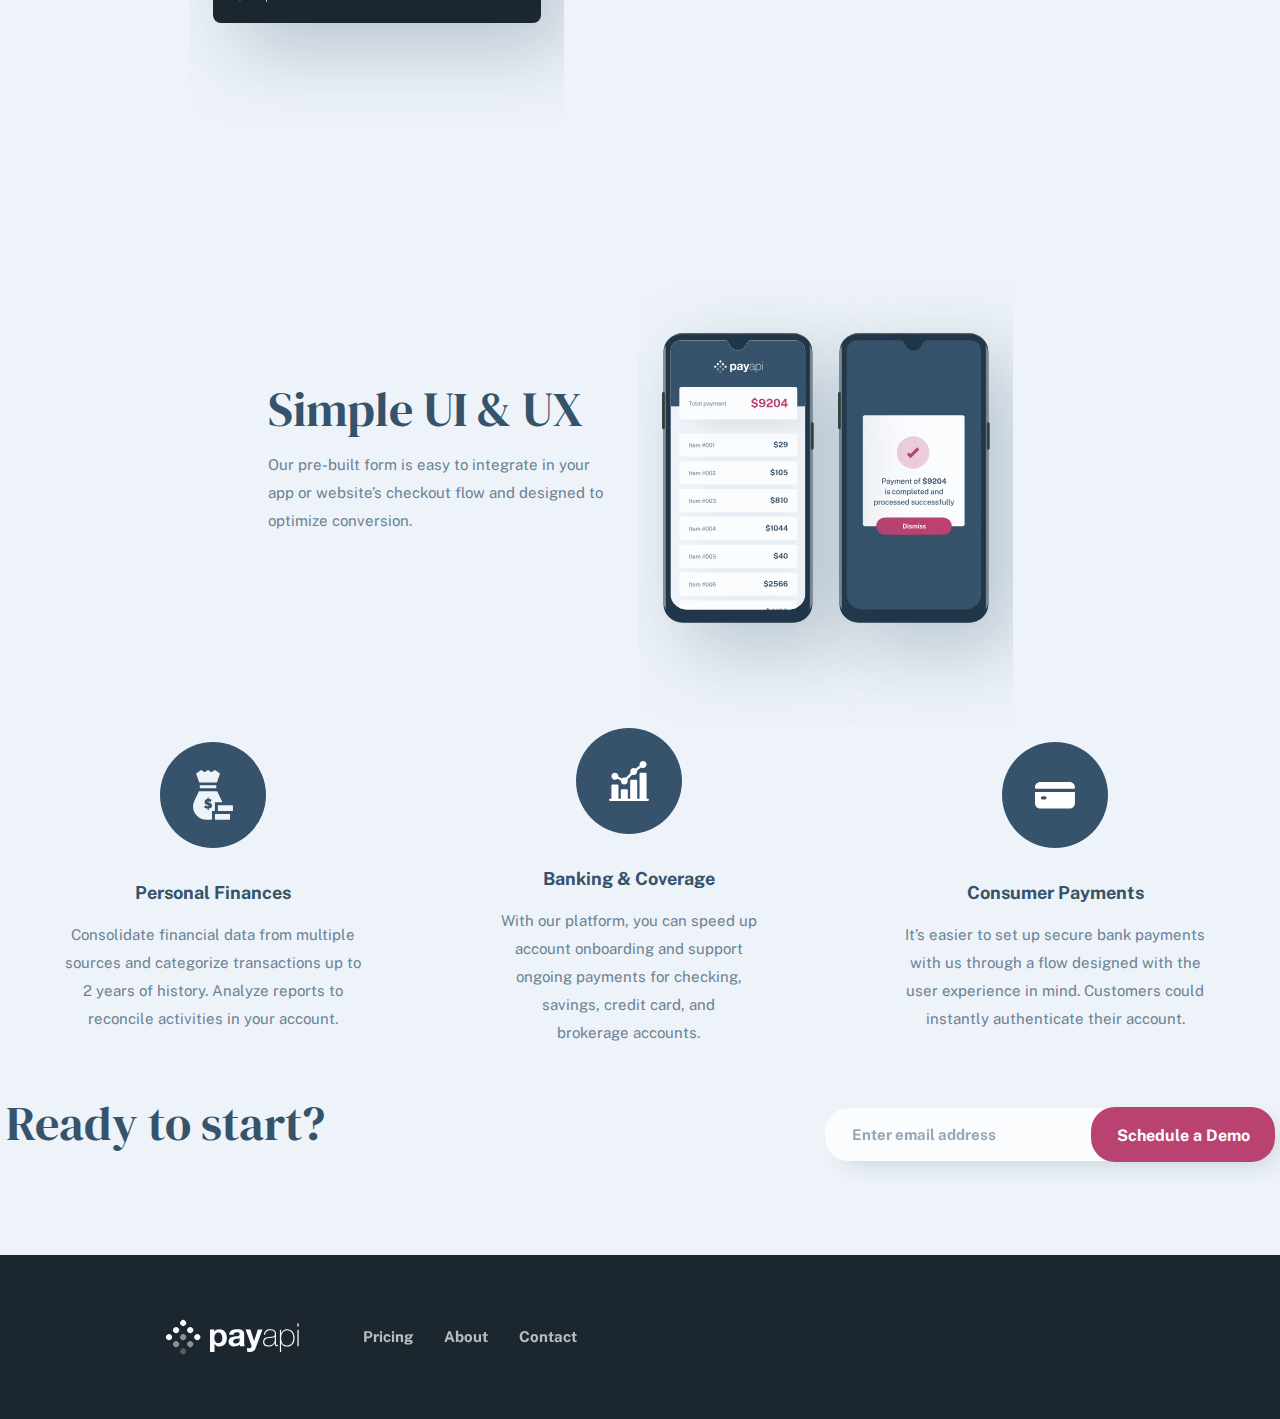
==== commit 37e641ff: "feat (app) : menu burger" ====
--- a/index.html
+++ b/index.html
@@ -25,6 +25,15 @@
 				</button>
 			</nav>
 			<img src="./assets/menu-burger.svg" alt="menu-burger" id="burger" />
+			<div class="div-menu-burger-fond"></div>
+			<div class="div-menu-burger">
+				<button class="close-menu-burger">X</button>
+				<ul class="ul-menu-burger">
+					<li><a href="./pages/pricing.html" class="list-menu-burger">Pricing</a></li>
+					<li><a href="./pages/about.html" class="list-menu-burger">About</a></li>
+					<li><a href="./pages/contact.html" class="list-menu-burger">Contact</a></li>
+				</ul>
+			</div>
 		</header>
 
 		<main>
@@ -145,5 +154,6 @@
 				<a href="#"><img src="./assets/linkdin-icon.svg" alt="linkdin-icon"></a>
 			</div>
 		</footer>
+		<script src="./js/main.js"></script>
 	</body>
 </html>--- a/css/main.css
+++ b/css/main.css
@@ -40,6 +40,51 @@
 	--font-weight-bold: 700;
 	--font-weight-thin: 400;
 }
+.div-menu-burger {
+	position: absolute;
+	top: 0;
+	right: 0;
+	height: 623%;
+	width: 70vw;
+	z-index: 3;
+	background-color: #6c8294;
+	display: none;
+	transform: translateX(-100%);
+}
+.div-menu-burger-fond {
+	position: absolute;
+	top: 0;
+	right: 0;
+	height: 623%;
+	width: 100vw;
+	z-index: 2;
+	background-color: rgba(0, 0, 0, 0.8);
+	display: none;
+	transform: translateX(-100%);
+}
+.close-menu-burger {
+	position: absolute;
+	top: 10px;
+	right: 10px;
+	border: none;
+	border-radius: 100px;	
+	font-size: 32px;
+	background-color: transparent;
+	font-family: var(--p-font-family);
+}
+.ul-menu-burger {
+	display: flex;
+	flex-direction: column;
+	gap: 16px;
+	position: absolute;
+	top: 50px;
+	list-style: none;
+}
+.list-menu-burger {
+	color: #d2dbe4;
+	font-weight: var(--font-weight-bold);
+	font-size: 24px;
+}
 #phone {
 	position: absolute;
 	top: 100px;
@@ -161,6 +206,12 @@
 }
 
 @media screen and (min-width: 321px) {
+	.div-menu-burger-fond {
+		display: none;
+	}
+	.div-menu-burger {
+		display: none;
+	}
 	#phone {
 		top: 35%;
 		right: 60%;
--- a/css/components/buttons.css
+++ b/css/components/buttons.css
@@ -23,7 +23,7 @@
 	--disabled-state-light-border-about: 1px solid #8d9097;
 	--disabled-state-light-background-color-about: #1b262f;
 
-	--secondary-button-padding-dark-submit: 16px 25px 14px 28px;
+	--secondary-button-padding-dark-submit: 16px 28px 14px 28px;
 	--normal-state-dark-color-submit: #36536b;
 	--normal-state-dark-border-submit: 1px solid #36536b;
 	--normal-state-dark-background-color-submit: #ffffff;
@@ -63,6 +63,32 @@
 .about {
 	color: var(--normal-state-light-color-about);
 }
+.button-normal-submit {
+	padding: var(--secondary-button-padding-dark-submit);
+	border: var(--normal-state-dark-border-submit);
+	border-radius: 24px;
+	margin-bottom: 48px;
+}
+.button-normal-submit:hover {
+	border: var(--hover-state-dark-border-submit);
+	background-color: var(--hover-state-dark-background-color-submit);
+}
+.request {
+	color: var(--normal-state-dark-color-submit);
+}
+.request:hover {
+	color: var(--hover-state-dark-color-submit);
+}
+.submit-contact {
+	padding: var(--secondary-button-padding-dark-submit);
+	border: var(--normal-state-dark-border-submit);
+	color: var(--normal-state-dark-color-submit);
+	font-size: 15px;
+	font-family: "Public Sans", sans-serif;
+	font-weight: 700;
+	border-radius: 24px;
+	width: 45%;
+}
 @media screen and (min-width: 321px) {
 	.button-primary-light-nav {
 		display: block;
@@ -77,7 +103,11 @@
 	}
 	.button-primary-light-ready {
 		position: absolute;
-		right: 18%;
+		right: 25%;
+	}
+	.submit-contact {
+		width: 25%;
+		margin-right: 35%;
 	}
 }
 
@@ -94,10 +124,16 @@
 	.button-primary-light-ready {
 		z-index: 2;
 		position: absolute;
-		right: 9.8%;
+		right: 0%;
 		border-radius: var(--buttons-border-radius);
 		padding: var(--primary-button-padding-demo);
 		background-color: var(--normal-state-light-background-color-demo);
 		border: none;
 	}
+	.button-normal-submit {
+		width: 36%;
+	}
+	.submit-contact {
+		margin-bottom: 93px;
+	}
 }
